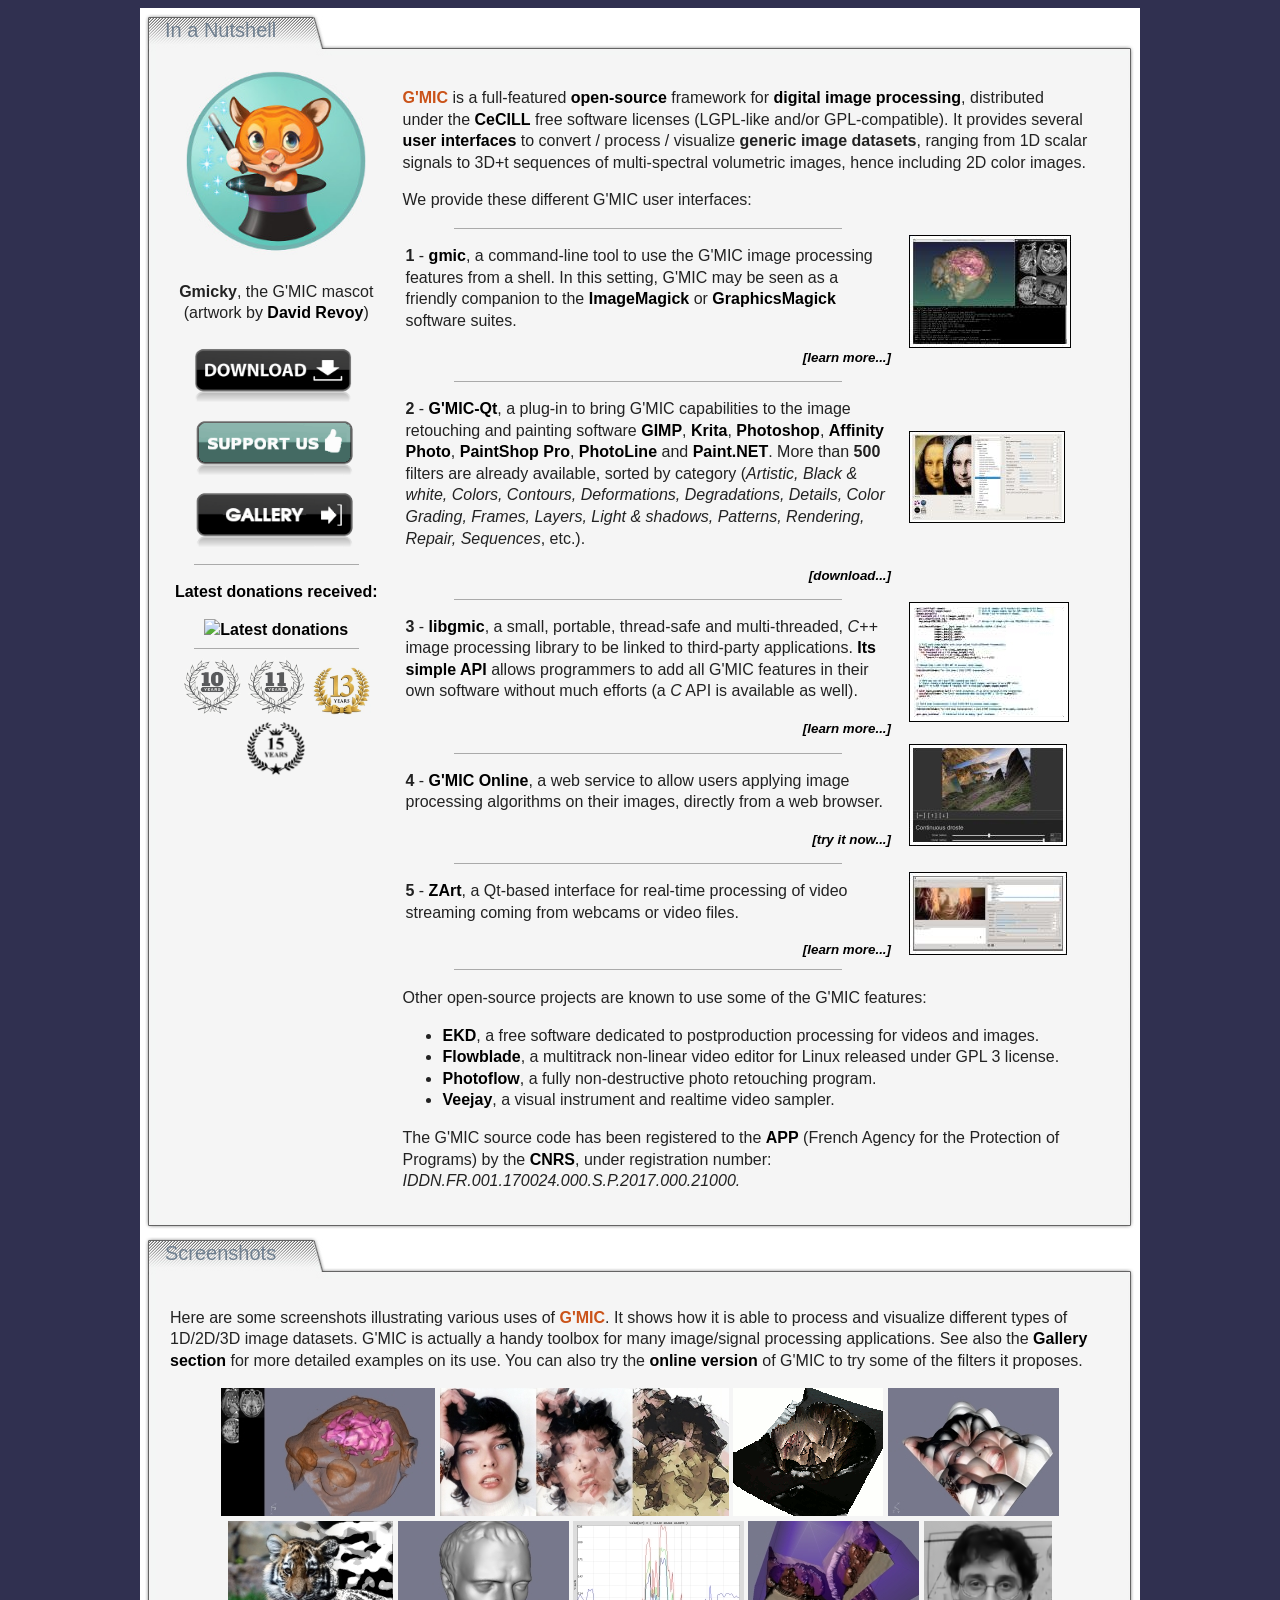
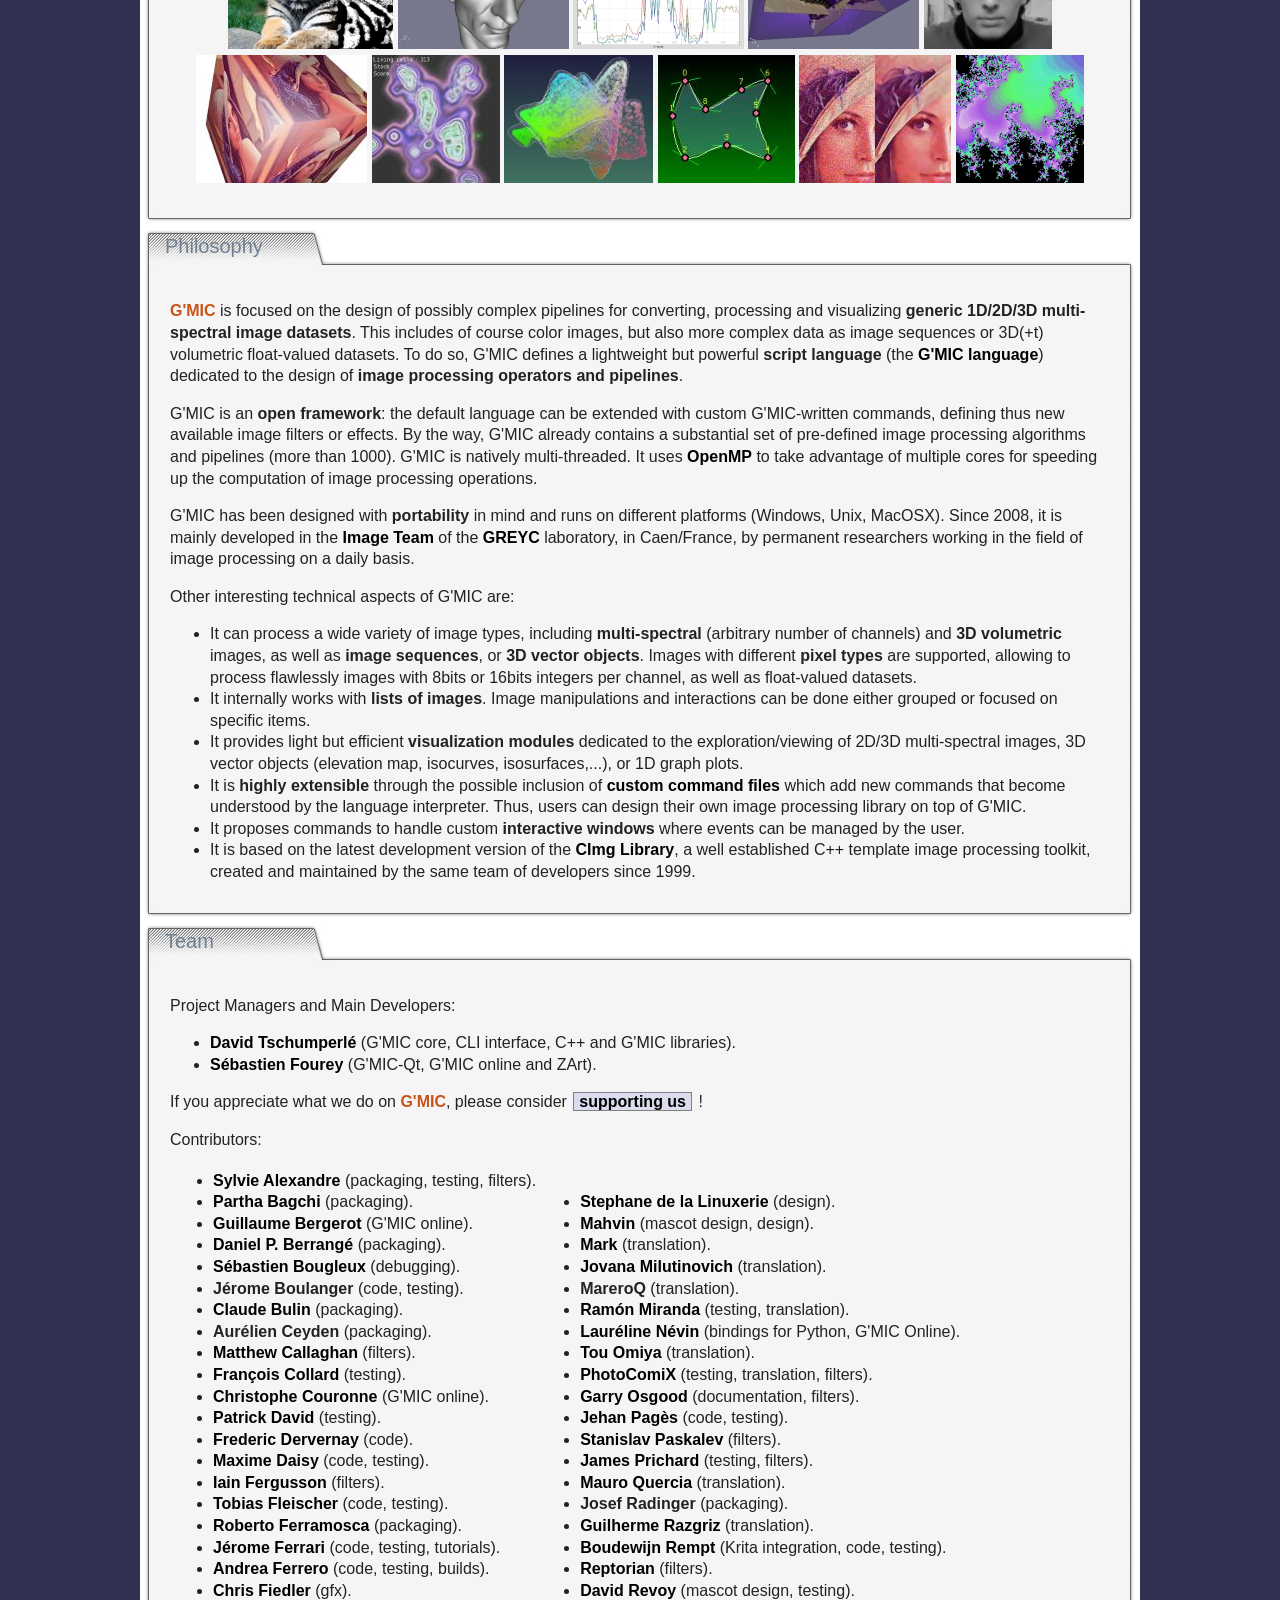
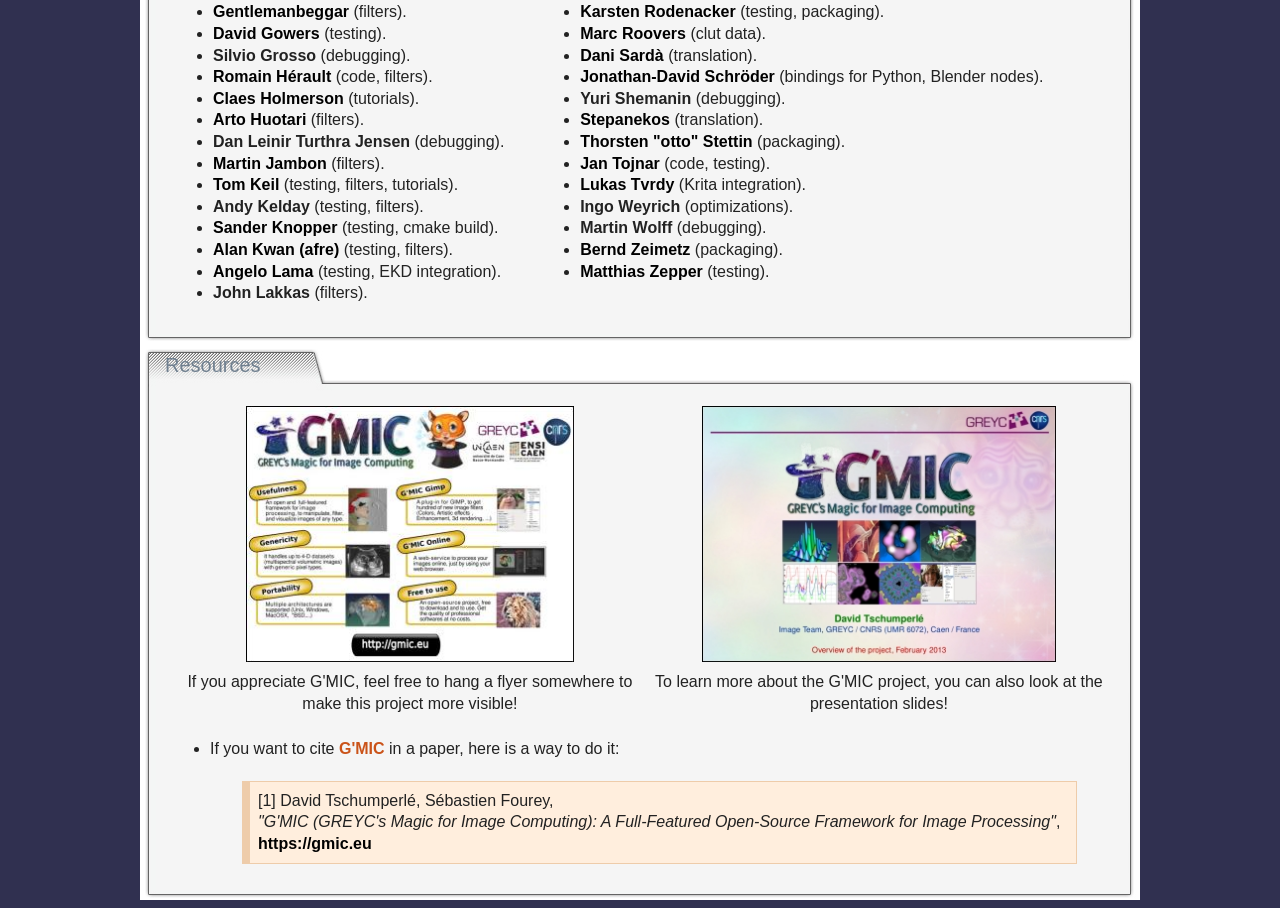
==== gmicqt/gmic/html/index.html @ 0c23ef6b "no minus in subdir name" ====
<!DOCTYPE html>
<html lang="en">
  <head>
    <meta charset="utf-8">
    <link rel="stylesheet" href="style.css">
    <link rel="stylesheet" href="highslide/highslide.css"/>
    <title>G'MIC - GREYC's Magic for Image Computing: A Full-Featured Open-Source Framework for Image Processing - Main</title>

    <script src="jquery-3.5.1.min.js"></script>
    <script>var jQuery_3_5_1 = $.noConflict(true);</script>
    <script src="highslide/highslide-full.js"></script>
    <script>
      hs.graphicsDir = 'highslide/graphics/';
      hs.wrapperClassName = 'wide-border';
      hs.showCredits = 'false';
    </script>
  </head>

  <body>
    <!--#include file="header.html" -->

    <!-- ************* -->
    <!-- In a Nutshell -->
    <!-- ************* -->
    <div class="section_title"><p>In a Nutshell</p></div><div class="section_content">
      <table class="table_left"><tr>
          <td style="text-align:center;">
            <div><a href="img/gmicky_deevad600.jpg" class="highslide" onclick="return hs.expand(this)"><img alt="Gmicky" width="180" src="img/gmicky_deevad220.jpg"/></a>
              <div class="highslide-caption">
                <i><b>Gmicky</b>, the G'MIC mascot, artwork by <a href="http://www.davidrevoy.com/">David Revoy</a>.</i>
            </div></div>
            <p class="p_caption"><b>Gmicky</b>, the G'MIC mascot<br/>(artwork by <a href="http://www.davidrevoy.com/">David Revoy</a>)</p>

            <div class="gmic_button_large"><a href="download.html"><img alt="Download" src="img/download_icon.png"/></div></a>
            <div class="gmic_button_large"><a href="https://libreart.info/en/projects/gmic"><img alt="Support Us" src="img/supportus_icon.png"/></a></div>
            <div class="gmic_button_large"><a href="gallery"><img alt="Gallery" src="img/gallery_icon.png"/></a></div>
            <hr class="hr_small"/>
            <a href="https://libreart.info/en/projects/gmic"><p class="p_caption">Latest donations received:</p>
              <img alt="Latest donations" src="img/donations_latest_months.png" width="200"/></a>
            <hr class="hr_small"/>
            <span class="gmic_button_small"><a id="tenyears_id" href="https://pixls.us/blog/2018/08/g-mic-2-3-6/"><img alt="10 Years" src="img/10years.png"/></a></span>
            <span class="gmic_button_small"><a id="elevenyears_id" href="https://pixls.us/blog/2019/09/g-mic-2-7-process-your-images-with-style/"><img alt="11 Years" src="img/11years.png"/></a></span>
            <span class="gmic_button_small"><a id="thirteenyears_id" href="https://gmic.eu/gmic300/"><img alt="13 Years" src="img/13years.png"/></a></span>
            <span class="gmic_button_small"><a id="fifteenyears_id" href="https://gmic.eu/gmic325/"><img alt="15 Years" src="img/15years.png"/></a></span>
          </td>
          <td>
            <p>
              <b><span class="gmd_gmic">G'MIC</span></b> is a full-featured <a target="_blank" href="https://en.wikipedia.org/wiki/Open-source_model">open-source</a>
              framework for <a target="_blank" href="https://en.wikipedia.org/wiki/Digital_image_processing">digital image processing</a>,
              distributed under the
              <a target="_blank" href="http://cecill.info/index.en.html">CeCILL</a> free software licenses (LGPL-like and/or GPL-compatible).
              It provides several <a target="_blank" href="https://en.wikipedia.org/wiki/User_interface">user interfaces</a> to convert / process / visualize
              <b>generic image datasets</b>, ranging from 1D scalar signals to 3D+t sequences of multi-spectral volumetric images, hence including 2D color images.
            </p>
            <p>
              We provide these different G'MIC user interfaces:
            </p>
            <table class="table_content">
              <tr>
                <td>
                  <hr class="hr_small"/>
                  <p>
                    <b>1</b> - <a href="reference">gmic</a>, a command-line tool to use the G'MIC image processing features from a shell.
                    In this setting, G'MIC may be seen as a friendly companion to the <a href="http://www.imagemagick.org">ImageMagick</a>
                    or <a href="http://www.graphicsmagick.org">GraphicsMagick</a> software suites.
                  </p>
                  <p class="p_more"><a href="reference">[learn more...]</a></p>
                </td>
                <td><div><a href="img/ui_cli.jpg" class="highslide" onclick="return hs.expand(this)"><img alt="CLI" src="img/t_ui_cli.jpg"/></a>
                    <div class="highslide-caption"><i><b>gmic</b>, the command-line interface of G'MIC.</i></div></div></td>
              </tr>
              <tr>
                <td>
                  <hr class="hr_small"/>
                  <p>
                    <b>2</b> - <a target="_blank" href="https://github.com/c-koi/gmic-qt">G'MIC-Qt</a>, a plug-in to bring G'MIC capabilities
                    to the image retouching and painting software <a target="_blank" href="http://www.gimp.org">GIMP</a>, <a target="_blank" href="http://www.krita.org">Krita</a>,
                    <a target="_blank" href="https://en.wikipedia.org/wiki/Adobe_Photoshop">Photoshop</a>,
                    <a target="_blank" href="https://en.wikipedia.org/wiki/Affinity_Photo">Affinity Photo</a>,
                    <a target="_blank" href="https://en.wikipedia.org/wiki/PaintShop_Pro">PaintShop Pro</a>,
                    <a target="_blank" href="https://en.wikipedia.org/wiki/PhotoLine">PhotoLine</a>
                    and <a target="_blank" href="https://www.getpaint.net/">Paint.NET</a>.
                    More than <b>500</b> filters are already available, sorted by category (<i>Artistic, Black &amp; white, Colors, Contours, Deformations, Degradations, Details, Color Grading, Frames, Layers,
                      Light &amp; shadows, Patterns, Rendering, Repair, Sequences</i>, etc.).
                  </p>
                  <p class="p_more"><a href="download.html">[download...]</a></p>
                </td>
                <td><div><a href="img/ui_gmicqt.jpg" class="highslide" onclick="return hs.expand(this)"><img alt="G'MIC-Qt" src="img/t_ui_gmicqt.jpg"/></a>
                    <div class="highslide-caption"><i>The G'MIC plug-in in action!</i></div></div></td>
              </tr>
              <tr>
                <td>
                  <hr class="hr_small"/>
                  <p>
                    <b>3</b> - <a href="libgmic.html">libgmic</a>, a small, portable, thread-safe and multi-threaded, <i>C++</i> image processing library to be linked to third-party applications.
                    <a href="libgmic.html">Its simple API</a> allows programmers to add all G'MIC features in their own software without much efforts
                    (a <i>C</i> API is available as well).
                  </p>
                  <p class="p_more"><a href="libgmic.html">[learn more...]</a></p>
                </td>
                <td><div><a href="img/ui_libgmic.jpg" class="highslide" onclick="return hs.expand(this)"><img alt="libgmic" src="img/t_ui_libgmic.jpg"/></a>
                    <div class="highslide-caption"><i><b>libgmic</b>, a small, thread-safe, multi-threaded, C++ image processing library to embed all G'MIC features
                        in third-party applications.</i></div></div></td>
              </tr>
              <tr>
                <td>
                  <hr class="hr_small"/>
                  <p>
                    <b>4</b> - <a href="https://gmicol.greyc.fr">G'MIC Online</a>, a web service to allow users applying image processing algorithms
                    on their images, directly from a web browser.
                  </p>
                  <p class="p_more"><a href="https://gmicol.greyc.fr">[try it now...]</a></p>
                </td>
                <td><div><a href="img/ui_gmicol.jpg" class="highslide" onclick="return hs.expand(this)"><img alt="G'MICOL" src="img/t_ui_gmicol.jpg"/></a>
                    <div class="highslide-caption"><i><b>G'MIC Online</b>, the web service to use G'MIC from a browser.</i></div></div></td>
              </tr>
              <tr>
                <td>
                  <hr class="hr_small"/>
                  <p>
                    <b>5</b> - <a href="img/ui_zart.jpg" class="highslide" onclick="return hs.expand(this)"><b>ZArt</b></a><span class="highslide-caption">Screenshot of <b>ZArt</b> in action.</span>,
                    a Qt-based interface for real-time processing of video streaming coming from webcams or video files.
                  </p>
                  <p class="p_more"><a href="https://www.youtube.com/watch?v=k1l3RdvwHeM">[learn more...]</a></p>
                  <hr class="hr_small"/>
                </td>
                <td><div><a href="img/ui_zart.jpg" class="highslide" onclick="return hs.expand(this)"><img alt="ZArt" src="img/t_ui_zart.jpg"/></a>
                    <div class="highslide-caption"><i><b>ZArt</b>, a real-time video processing software using the G'MIC processing library.</i></div></div></td>
              </tr>
            </table>

            <p>Other open-source projects are known to use some of the G'MIC features:</p>
            <ul>
              <li><b><a href="http://ekd.tuxfamily.org/">EKD</a></b>, a free software dedicated to postproduction processing for videos and images.</li>
              <li><b><a href="https://github.com/jliljebl/flowblade">Flowblade</a></b>, a multitrack non-linear video editor for Linux released under GPL 3 license.</li>
              <li><b><a href="http://aferrero2707.github.io/PhotoFlow/">Photoflow</a></b>, a fully non-destructive photo retouching program.</li>
              <li><b><a href="http://veejayhq.net/">Veejay</a></b>, a visual instrument and realtime video sampler.</li>
            </ul>
            <p>
              The G'MIC source code has been registered to the <a href="http://app.legalis.net/paris/">APP</a>
              (French Agency for the Protection of Programs) by the <a href="http://www.cnrs.fr/index.php">CNRS</a>,
              under registration number:<br/>
              <i>IDDN.FR.001.170024.000.S.P.2017.000.21000.</i>
          </td>
      </tr></table>

    </div><div class="section_end"></div>

    <!-- ************* -->
    <!--  Screenshots  -->
    <!-- ************* -->
    <div class="section_title"><p>Screenshots</p></div><div class="section_content">

    <p>
      Here are some screenshots illustrating various uses of <span class="gmd_gmic">G'MIC</span>.
      It shows how it is able to process and visualize different types of 1D/2D/3D image datasets.
      G'MIC is actually a handy toolbox for many image/signal processing applications.
      See also the <a href="gallery/">Gallery section</a> for more detailed examples on its use.
      You can also try the <a href="https://gmicol.greyc.fr">online version</a> of G'MIC
      to try some of the filters it proposes.
    </p>
    <p class="center">
      <img src="img/ss_brain3d.jpg" alt="G'MIC screenshot 1"/>
      <img src="img/ss_cubism.jpg" alt="G'MIC screenshot 2"/>
      <img src="img/ss_anim3d.gif" alt="G'MIC screenshot 3"/>
      <img src="img/ss_surface.jpg" alt="G'MIC screenshot 4"/>
      <img src="img/ss_tiger.jpg" alt="G'MIC screenshot 5"/>
      <img src="img/ss_caesar.jpg" alt="G'MIC screenshot 6"/>
      <img src="img/ss_plot.jpg" alt="G'MIC screenshot 7"/>
      <img src="img/ss_object3d.jpg" alt="G'MIC screenshot 8"/>
      <img src="img/ss_morph.gif" alt="G'MIC screenshot 9"/>
      <img src="img/ss_lenacube3d.jpg" alt="G'MIC screenshot 10"/>
      <img src="img/ss_xlife.jpg" alt="G'MIC screenshot 11"/>
      <img src="img/ss_colors3d.jpg" alt="G'MIC screenshot 12"/>
      <img src="img/ss_xspline.jpg" alt="G'MIC screenshot 13"/>
      <img src="img/ss_lena_denoise.jpg" alt="G'MIC screenshot 14"/>
      <img src="img/ss_mandelbrot.png" alt="G'MIC screenshot 15"/>
    </p>

    </div><div class="section_end"></div>

    <!-- ************* -->
    <!--  Philosophy   -->
    <!-- ************* -->
    <div class="section_title"><p>Philosophy</p></div><div class="section_content">

      <p>
        <span class="gmd_gmic">G'MIC</span> is focused on the design of possibly complex pipelines for converting, processing and visualizing
        <b>generic 1D/2D/3D multi-spectral image datasets</b>. This includes of course color images,
        but also more complex data as image sequences or 3D(+t) volumetric float-valued datasets.
        To do so, G'MIC defines a lightweight but powerful <b>script language</b>
        (the <a href="reference/">G'MIC language</a>) dedicated to the design of
        <b>image processing operators and pipelines</b>.
      </p>
      <p>
        G'MIC is an <b>open framework</b>: the default language can be extended with
        custom G'MIC-written commands, defining thus new available image filters or effects. By the way, G'MIC already
        contains a substantial set of pre-defined image processing algorithms and pipelines (more than 1000).
        G'MIC is natively multi-threaded. It uses <a href="http://www.openmp.org/">OpenMP</a> to take advantage of multiple cores
        for speeding up the computation of image processing operations.
      </p>
      <p>
        G'MIC has been designed with <b>portability</b> in mind and runs on different platforms (Windows, Unix, MacOSX).
        Since 2008, it is mainly developed in the
        <a href="https://www.greyc.fr/image">Image Team</a>
        of the
        <a href="http://www.greyc.fr/">GREYC</a> laboratory, in Caen/France,
        by permanent researchers working in the field of image processing on a daily basis.
      </p>
      <p>
        Other interesting technical aspects of G'MIC are:
      </p>
      <ul>
        <li>It can process a wide variety of image types, including <b>multi-spectral</b>
          (arbitrary number of channels) and <b>3D volumetric</b> images, as well as <b>image sequences</b>, or <b>3D vector objects</b>.
          Images with different <b>pixel types</b> are supported, allowing to process flawlessly images with 8bits
          or 16bits integers per channel, as well as float-valued datasets.</li>
        <li>It internally works with <b>lists of images</b>. Image manipulations and interactions can be done either grouped or
          focused on specific items.</li>
        <li>It provides light but efficient <b>visualization modules</b> dedicated to the exploration/viewing of
          2D/3D multi-spectral images, 3D vector objects (elevation map, isocurves, isosurfaces,...), or 1D graph plots.</li>
        <li>It is <b>highly extensible</b> through the possible inclusion of
          <b><a href="gmic_stdlib.gmic">custom command files</a></b>
          which add new commands that become understood by the language interpreter. Thus, users can design their own
          image processing library on top of G'MIC.</li>
        <li>It proposes commands to handle custom <b>interactive windows</b> where events can be managed  by the user.</li>
        <li>It is based on the latest development version of the <a href="http://cimg.eu"><b>CImg Library</b></a>,
          a well established C++ template image processing toolkit, created and maintained by the same team of developers since 1999.</li>
      </ul>

    </div><div class="section_end"></div>

    <!-- ************* -->
    <!--      Team     -->
    <!-- ************* -->
    <a id="team"></a>
    <div class="section_title"><p>Team</p></div><div class="section_content">

      <p>
        Project Managers and Main Developers:
      </p>
      <ul>
        <li><a href="http://tschumperle.users.greyc.fr/"><b>David Tschumperlé</b></a> (G'MIC core, CLI interface, C++ and G'MIC libraries).</li>
        <li><a href="https://foureys.users.greyc.fr/"><b>Sébastien Fourey</b></a> (G'MIC-Qt, G'MIC online and ZArt).</li>
      </ul>
      <p>
        If you appreciate what we do on <span class="gmd_gmic">G'MIC</span>,
        please consider <a class="donation_link" href="https://libreart.info/en/projects/gmic">supporting us</a> !
      </p>
      Contributors:<br/>
      <table><tr>
          <td><ul>
              <li><a target="_blank" href="http://www.aljacom.com/~gimp/"><b>Sylvie Alexandre</b></a> (packaging, testing, filters).</li>
              <li><a target="_blank" href="http://www.partha.com"><b>Partha Bagchi</b></a> (packaging).</li>
              <li><a target="_blank" href="https://fr.linkedin.com/in/guillaume-bergerot"><b>Guillaume Bergerot</b></a> (G'MIC online).</li>
              <li><a target="_blank" href="http://www.berrange.com"><b>Daniel P. Berrangé</b></a> (packaging).</li>
              <li><a target="_blank" href="http://greyc.stlo.unicaen.fr/bougleux/"><b>Sébastien Bougleux</b></a> (debugging).</li>
              <li><b>Jérome Boulanger</b> (code, testing).</li>
              <li><a target="_blank" href="http://www.xcfa.tuxfamily.org/"><b>Claude Bulin</b></a> (packaging).</li>
              <li><b>Aurélien Ceyden</b> (packaging).</li>
              <li><a target="_blank" href="https://pureservices.com.au/author/mathew-callaghan/"><b>Matthew Callaghan</b></a> (filters).</li>
              <li><a target="_blank" href="http://www.flickr.com/photos/fcollard/"><b>Fran&ccedil;ois Collard</b></a> (testing).</li>
              <li><a target="_blank" href="https://www.greyc.fr/users/couronne"><b>Christophe Couronne</b></a> (G'MIC online).</li>
              <li><a target="_blank" href="http://blog.patdavid.net/"><b>Patrick David</b></a> (testing).</li>
              <li><a target="_blank" href="http://devernay.free.fr/"><b>Frederic Dervernay</b></a> (code).</li>
              <li><a target="_blank" href="https://www.greyc.fr/user/336"><b>Maxime Daisy</b></a> (code, testing).</li>
              <li><a target="_blank" href="http://iainfergusson.co.nz/"><b>Iain Fergusson</b></a> (filters).</li>
              <li><a target="_blank" href="https://plus.google.com/u/0/b/117441237982283011318/+TobiasFleischer/posts"><b>Tobias Fleischer</b></a> (code, testing).</li>
              <li><a target="_blank" href="http://www.lffl.org/"><b>Roberto Ferramosca</b></a> (packaging).</li>
              <li><a target="_blank" href="http://zonderr.wordpress.com/"><b>Jérome Ferrari</b></a> (code, testing, tutorials).</li>
              <li><a target="_blank" href="http://photoflowblog.blogspot.fr"><b>Andrea Ferrero</b></a> (code, testing, builds).</li>
              <li><a target="_blank" href="https://plus.google.com/u/0/117150607704159021783/posts"><b>Chris Fiedler</b></a> (gfx).</li>
              <li><a target="_blank" href="http://www.flickr.com/photos/53229621@N02/"><b>Gentlemanbeggar</b></a> (filters).</li>
              <li><a target="_blank" href="https://github.com/0ion9"><b>David Gowers</b></a> (testing).</li>
              <li><b>Silvio Grosso</b> (debugging).</li>
              <li><a target="_blank" href="https://scholar.google.fr/citations?user=Py4BmZsAAAAJ"><b>Romain Hérault</b></a> (code, filters).</li>
              <li><a target="_blank" href="http://claes-particle.blogspot.com/"><b>Claes Holmerson</b></a> (tutorials).</li>
              <li><a target="_blank" href="http://www.flickr.com/photos/naggobot/"><b>Arto Huotari</b></a> (filters).</li>
              <li><b>Dan Leinir Turthra Jensen</b> (debugging).</li>
              <li><a target="_blank" href="http://mjambon.com"><b>Martin Jambon</b></a> (filters).</li>
              <li><a target="_blank" href="http://www.flickr.com/photos/tomkeil/"><b>Tom Keil</b></a> (testing, filters, tutorials).</li>
              <li><b>Andy Kelday</b> (testing, filters).</li>
              <li><a target="_blank" href="http://sanderknopper.nl"><b>Sander Knopper</b></a> (testing, cmake build).</li>
              <li><a target="_blank" href="https://discuss.pixls.us/u/afre"><b>Alan Kwan (afre)</b></a> (testing, filters).</li>
              <li><a target="_blank" href="http://ekd.tuxfamily.org/"><b>Angelo Lama</b></a> (testing, EKD integration).</li>
              <li><b>John Lakkas</b> (filters).</li>
          </ul></td>
          <td><ul>
              <li><a target="_blank" href="http://polariscorp.free.fr"><b>Stephane de la Linuxerie</b></a> (design).</li>
              <li><a target="_blank" href="http://www.mahvin.com/"><b>Mahvin</b></a> (mascot design, design).</li>
              <li><a target="_blank" href="http://www.omtefotograferen.nl/"><b>Mark</b></a> (translation).</li>
              <li><a target="_blank" href="https://plus.google.com/115686188945991205104/about"><b>Jovana Milutinovich</b></a> (translation).</li>
              <li><b>MareroQ</b> (translation).</li>
              <li><a target="_blank" href="http://www.ramonmiranda.com/"><b>Ramón Miranda</b></a> (testing, translation).</li>
              <li><a target="_blank" href="https://fr.linkedin.com/in/laur%C3%A9line-nevin-60a90b266"><b>Lauréline Névin</b></a> (bindings for Python, G'MIC Online).</li>
              <li><a target="_blank" href="http://yukue.tumblr.com/"><b>Tou Omiya</b></a> (translation).</li>
              <li><a target="_blank" href="http://photocomix-resources.deviantart.com/"><b>PhotoComiX</b></a> (testing, translation, filters).</li>
              <li><a target="_blank" href="http://particularart.com/about/"><b>Garry Osgood</b></a> (documentation, filters).</li>
              <li><a target="_blank" href="https://girinstud.io/en/"><b>Jehan Pagès</b></a> (code, testing).</li>
              <li><a target="_blank" href="https://github.com/solarsea"><b>Stanislav Paskalev</b></a> (filters).</li>
              <li><a target="_blank" href="http://www.h-ps.demon.co.uk/"><b>James Prichard</b></a> (testing, filters).</li>
              <li><a target="_blank" href="http://gilmoth.blogspot.com/"><b>Mauro Quercia</b></a> (translation).</li>
              <li><b>Josef Radinger</b> (packaging).</li>
              <li><a target="_blank" href="http://razgrizbox.wordpress.com"><b>Guilherme Razgriz</b></a> (translation).</li>
              <li><a target="_blank" href="http://www.valdyas.org/fading"><b>Boudewijn Rempt</b></a> (Krita integration, code, testing).</li>
              <li><a target="_blank" href="https://discuss.pixls.us/u/reptorian/summary"><b>Reptorian</b></a> (filters).</li>
              <li><a target="_blank" href="http://www.davidrevoy.com/"><b>David Revoy</b></a> (mascot design, testing).</li>
              <li><a target="_blank" href="http://karo03.bplaced.net/"><b>Karsten Rodenacker</b></a> (testing, packaging).</li>
              <li><a target="_blank" href="http://www.digicrea.be/haldclut-set-style-a-la-nik-software/"><b>Marc Roovers</b></a> (clut data).</li>
              <li><a target="_blank" href="http://www.flickr.com/photos/danisarda/"><b>Dani Sardà</b></a> (translation).</li>
              <li><a target="_blank" href="https://fr.linkedin.com/in/jdschroder"><b>Jonathan-David Schröder</b></a> (bindings for Python, Blender nodes).</li>
              <li><b>Yuri Shemanin</b> (debugging).</li>
              <li><a target="_blank" href="http://www.flickr.com/photos/44231967@N00/"><b>Stepanekos</b></a> (translation).</li>
              <li><a target="_blank" href="https://plus.google.com/u/0/117581776478455814502/posts"><b>Thorsten "otto" Stettin</b></a> (packaging).</li>
              <li><a target="_blank" href="https://github.com/jtojnar"><b>Jan Tojnar</b></a> (code, testing).</li>
              <li><a target="_blank" href="https://plus.google.com/u/0/b/117441237982283011318/+LukasTvrdy/posts"><b>Lukas Tvrdy</b></a> (Krita integration).</li>
              <li><b>Ingo Weyrich</b> (optimizations).</li>
              <li><b>Martin Wolff</b> (debugging).</li>
              <li><a target="_blank" href="http://bzed.de/"><b>Bernd Zeimetz</b></a> (packaging).</li>
              <li><a target="_blank" href="http://www.matthias-zepper.de/"><b>Matthias Zepper</b></a> (testing).</li>
          </ul></td>
      </tr></table>

    </div><div class="section_end"></div>

    <!-- ************* -->
    <!--  Ressources   -->
    <!-- ************* -->
    <div class="section_title"><p>Resources</p></div><div class="section_content">

      <table class="gallery_table">
        <tr>
          <td><a href="img/gmic_flyer.pdf"><img alt="G'MIC Flyer" height="256" src="img/gmic_flyer_s.jpg"/></a></td>
          <td><a href="img/gmic_slides.pdf"><img alt="G'MIC Slides" height="256" src="img/gmic_slides.jpg"/></a></td>
        </tr>
        <tr>
          <td>If you appreciate G'MIC, feel free to hang a flyer somewhere to make this project more visible!</td>
          <td>To learn more about the G'MIC project, you can also look at the presentation slides!</td>
        </tr>
        <tr>
          <td><script src="http://www.openhub.net/p/17120/widgets/project_basic_stats.js"></script></td>
          <td><script src="http://www.openhub.net/p/17120/widgets/project_cocomo.js"></script></td>
        </tr>
      </table>
      <ul>
        <li>If you want to cite <span class="gmd_gmic">G'MIC</span> in a paper, here is a way to do it:<br/><br/>
          <div class="gmd_blockquote">
[1] David Tschumperlé, Sébastien Fourey,
<br/><i>"G'MIC (GREYC's Magic for Image Computing): A Full-Featured Open-Source Framework for Image Processing"</i>, <br/>
<a href="https://gmic.eu">https://gmic.eu</a>
        </div></li>
      </ul>

    </div><div class="section_end"></div>

    <!--#include file="footer.html" -->
  </body>
---- gmicqt/gmic/html/style.css ----
/*--------------------------------------*/
/* Define style for the G'MIC website   */
/*--------------------------------------*/

/* Global look. */

body {
    width: 1024px;
    color: #222222;
    /* background-color: #707090; */
    background-color: #303050;

    font-family: 'Open Sans', sans-serif;
    font-size: 16px;
    margin-left: auto;
    margin-right: auto;
    line-height: 1.35em;
}

a {
    text-decoration: none;
    font-weight: bold;
    color: black;
}

code, pre {
    background-color: #dddddd;
    padding: 5px;
}

a:hover {
  color: #707090;
}

hr {
    height: 1px;
    border: 0;
    color: black;
    background-color: black;
}

/* G'MIC markdown. */

.gmd_section {
    color: #607090;
    font-size: 2em;
    font-weight: bold;
    font-family: Comfortaa, Verdana, Geneva, sans-serif;
    margin-top: 1em;
    margin-bottom: 1em;
    line-height: 110%;
}

.gmd_subsection {
    font-size: 1.75em;
    font-weight: bold;
    font-family: Comfortaa, Verdana, Geneva, sans-serif;
    margin-top: 0.75em;
    margin-bottom: 0.75em;
    line-height: 100%;
}

.gmd_subsubsection {
    font-size: 1.5em;
    font-weight: bold;
    font-family: Comfortaa, Verdana, Geneva, sans-serif;
    margin-top: 0.5em;
    margin-bottom: 0.5em;
    line-height: 100%;
}

.gmd_subsubsubsection {
    font-size: 1.25em;
    font-weight: bold;
    font-family: Comfortaa, Verdana, Geneva, sans-serif;
    margin-top: 0.25em;
    margin-bottom: 0.25em;
    line-height: 100%;
}

.gmd_bullet {
    display: list-item;
    list-style-position: outside;
    list-style-type: disc;
    margin-left: 1em;
    margin-bottom: 0.75em;
}

.gmd_subbullet {
    display: list-item;
    list-style-position: outside;
    list-style-type: circle;
    margin-left: 3em;
    margin-bottom: 0.5em;
}

.gmd_subsubbullet {
    display: list-item;
    list-style-position: outside;
    list-style-type: square;
    margin-left: 5em;
    margin-bottom: 0.25em;
}

.gmd_center {
    margin-left: auto;
    margin-right: auto;
    text-align: center;
}

.gmd_right {
    margin-left: auto;
    margin-right: 0px;
    text-align: right;
}

.gmd_table {
    border: 1px solid #e5e5e5;
    border-collapse: collapse;
}
.gmd_htable, .gmd_vtable {
    border: 1px solid #e5e5e5;
    border-collapse: collapse;
}
.gmd_hvtable {
    border: 1px solid black;
    border-collapse: collapse;
}
.gmd_table tr td {
    padding: 8px;
    vertical-align: top;
}
.gmd_htable tr td {
    border-left : 1px solid black;
    border-right : 1px solid black;
    padding: 8px;
    vertical-align: top;
}
.gmd_vtable tr td {
    border-top : 1px solid black;
    border-bottom : 1px solid black;
    padding: 8px;
    vertical-align: top;
}
.gmd_hvtable tr td {
    border: 1px solid black;
    padding: 8px;
    vertical-align: top;
}
.gmd_table .gmd_image, .gmd_htable .gmd_image, .gmd_vtable .gmd_image, .gmd_hvtable .gmd_image {
    display: block;
    margin: auto;
}

.gmd_center .gmd_table, .gmd_center .gmd_htable, .gmd_center .gmd_vtable, .gmd_center .gmd_hvtable {
    margin-left: auto;
    margin-right: auto;
}

.gmd_table tr td, .gmd_htable tr td, gmd_vtable tr td, gmd_hvtable tr td {
    vertical-align: top;
 }

.gmd_bold_italic_a {
    font-weight: bold;
    font-style: italic;
    color: #ca5319;
}

.gmd_bold_italic_u {
    font-weight: bold;
    font-style: italic;
}

.gmd_bold_a {
    font-weight: bold;
    color: #ca5319;
}

.gmd_bold_u {
    font-weight: bold;
}

.gmd_italic_a {
    font-style: italic;
    color: #ca5319;
}

.gmd_italic_u {
    font-style: italic;
}

.gmd_strikethrough {
    text-decoration: line-through;
}

.gmd_underline {
    text-decoration: underline;
}

.gmd_monospace {
    background-color: #eaeaf0;
    color: #244a63;
    border: 1px solid #c0c0c0;
    font-family: monospace;
    padding-top: 1px;
    padding-bottom: 1px;
    padding-left: 2px;
    padding-right: 2px;
}

.gmd_value_set {
    color: #448a93;
    font-family: monospace;
    font-weight: bold;
    font-style: italic;
}

.gmd_word_highlight {
    background-color: #f7f7f9;
    color: #aa3300;
    border: 1px solid #e1e1e8;
    font-family: monospace;
    padding-left: 0.25em;
    padding-right: 0.25em;
}

.gmd_blockquote {
    background-color: #ffeedd;
    margin-left: 32px;
    border: 1px solid #eeccaa;
    border-left: 8px solid #eeccaa;
    padding: 8px;
    width: 90%;
}

.gmd_details {
    background-color: #bbddff;
    margin-left: 32px;
    border: 1px solid #aaccee;
    border-left: 8px solid #aaccee;
    padding: 8px;
    width: 90%;
}

.gmd_details summary {
    text-align: left;
    margin-bottom: 0.25em;
    outline: none;
}

.gmd_code_block {
    text-align: left;
    background-color: #f0f0f0;
    color: #244a63;
    font-family: monospace;
    padding: 0.5em;
    margin-left: 32px;
    margin-top: 0.5em;
    margin-bottom: 0.5em;
    border: 1px solid #e0e0e0;
    border-left: 8px solid #d0d0d0;
    width: 90%;
}

.gmd_page_link {
    background-color: #eaeaf0;
    color: #244a63;
    border: 1px solid #c0c0c0;
    padding-left: 0.25em;
    padding-right: 0.25em;
}

.gmd_page_link:hover {
    color: black;
    background-color: #cde5dd;
    border: 1px solid black;
}

.gmd_image {
    max-width: 900px;
    margin-right: 0.25em;
}

.gmd_formula {
    max-width: 100%;
    margin: 2px;
    vertical-align: -11%;
}

.gmd_gmic {
    color: #ca5319;
    font-weight: bold;
}

/* Classes used by the 'Reference Documentation' pages */

.ref_h1 {
    color: #607090;
    font-family: Comfortaa, Verdana, Geneva, sans-serif;
    padding-bottom: 0.5em;
}

.ref_h1_builtin {
    width: 100%;
}

.ref_h1_builtin tr td:nth-child(1) {
    text-align: left;
    padding: 0;
}

.ref_h1_builtin tr td:nth-child(2) {
    text-align: right;
    padding: 0;
}

.ref_navigation_top {
    font-size: smaller;
    width: 100%;
    padding-bottom: 0.5em;
    border-bottom: 1px solid black;
}

.ref_navigation_top tr td:nth-child(1) {
    text-align: left;
    padding: 0;
}

.ref_navigation_top tr td:nth-child(2) {
    text-align: right;
    padding: 0;
}

.ref_navigation_bottom {
    text-align: center;
    display: block;
    font-size: smaller;
    margin-left: auto;
    margin-right: auto;
    margin-top: 1em;
    padding-top: 0.5em;
    border-top: 1px solid black;
}

.ref_header {
    margin-left: 2em;
}

.ref_table_category, .ref_table_shortcuts {
    border-collapse: collapse;
    margin-left: auto;
    margin-right: auto;
}

.ref_table_category tr td {
    text-align: center;
    border: 1px solid black;
    padding: 3px;
    word-wrap: break-word;
    max-width: 150px;
    min-width: 150px;
}

.ref_table_category a:hover {
    font-weight: bold;
}

.ref_table_shortcuts a:hover {
    font-weight: bold;
}

.ref_table_category tr:nth-child(even) {
    background: #dddddd;
}

.ref_table_shortcuts tr:nth-child(odd) {
    background: #dddddd;
}

.ref_table_shortcuts tr td {
    text-align: center;
    border: 1px solid black;
    padding: 3px;
    word-wrap: break-word;
    max-width: 250px;
    min-width: 250px;
}

.ref_table_category a, .ref_table_shortcuts a {
    font-weight: normal;
}

.ref_loc {
    color: #ca5319;
    font-weight: bold;
}

.ref_table_shortcuts .gmd_monobold:hover, .ref_table_category .gmd_monobold:hover {
    background-color: papayawhip;
    border: 1px solid black;
    padding: 0.25em;
}

.ref_builtin_command {
    color: #607090;
    font-weight: bold;
    padding-left: 0.5em;
    padding-right: 0.5em;
    border: 1px solid;
}

.ref_tutorial_button {
    text-align: left;
    padding-top: 15px;
    padding-bottom: 5px;
}

.ref_tutorial_button a {
    background-color: #ca5319;
    color: white;
    border: 1px solid black;
    padding: 3px;
}

.ref_tutorial_button a:hover {
    background-color: #ea7339;
}

/* Classes used by the 'Color Presets' pages */

.colorpresets_disclaimer {
    font-style: italic;
    font-size: smaller;
}

.colorpresets_table {
    margin-left: auto;
    margin-right: auto;
}

.colorpresets_table tr td {
    text-align: center;
}

/* Classes used by the 'Image Gallery' pages */

.gallery_navigation {
    text-align: center;
    margin-left: auto;
    margin-right: auto;
    border-spacing : 0;
    border-collapse : collapse;
    font-size: smaller;
}

.gallery_navigation tr td {
    border: 1px solid black;
    padding: 5px;
}

.gallery_navigation tr td:hover {
    background-color: #aaaacc;
}

.gallery_navigation tr td a:hover {
    color: white;
}

.gallery_table {
    margin-left: auto;
    margin-right: auto;
}

.gallery_table tr td {
    text-align: center;
}

.gallery_caption {
    text-align: center;
    font-style: italic;
    font-size: smaller;
    margin: 0;
}

/* Other convenient classes */
.smaller {
    font-size: smaller;
}

.hr_small {
    width: 80%;
    height: 1px;
    border: 0;
    color: #aaaaaa;
    background-color: #aaaaaa;
}

.p_more {
    text-align: right;
    font-style: italic;
    font-size: smaller;
    margin: 0;
}

.p_donate {
    font-size: smaller;
    margin-left: 30px;
}

.center {
    margin-left: auto;
    margin-right: auto;
    text-align: center;
}

.center_image {
    display: block;
    margin-left: auto;
    margin-right: auto;
}

.header {
    width: 1000px;
    background-color: white;
    margin-left: auto;
    margin-right: auto;
    position: relative;
    padding-top: 15px;
}

.header h1 {
    color: #aaaaaa;
    text-align: center;
    font-weight: normal;
    font-size: 115%;
    margin-top: 0;
}

.header h2 {
    font-size: smaller;
    color:#888888;
    text-align: center;
    font-weight: normal;
    margin-top: 5px;
    margin-bottom: 0;
}

.header hr {
    color:#888888;
    background-color: #888888;
    margin-top: 0px;
    margin-bottom: 0px;
}

.header_instit {
    position: absolute;
    top: 110px;
    right: 32px;
}

.section_title {
    width: 1000px;
    min-height: 50px;
    margin-left: auto;
    margin-right: auto;
    background-image: url("img/section_top.png");
}

.section_title p {
    position: relative;
    left: 25px;
    top: 12px;
    color: #708090;
    margin: 0;
    font-weight: normal;
    font-size: 20px;
}

.section_content {
    width: 1000px;
    margin-left: auto;
    margin-right: auto;
    padding-left: 30px;
    padding-right: 30px;
    padding-top: 10px;
    padding-bottom: 10px;
    box-sizing: border-box;
    background-image: url("img/section_middle.png");
    word-wrap: break-word;
}

.section_end {
    width: 1000px;
    height: 10px;
    margin-left: auto;
    margin-right: auto;
    background-image: url("img/section_bottom.png");
}

.bloc_start {
    width: 1000px;
    min-height: 7px;
    margin-left: auto;
    margin-right: auto;
    background-image: url("img/section_bottom_mirrored.png");
}

.bloc_content {
    width: 1000px;
    margin-left: auto;
    margin-right: auto;
    padding-left: 30px;
    padding-right: 30px;
    padding-top: 10px;
    padding-bottom: 10px;
    box-sizing: border-box;
    background-image: url("img/section_middle.png");
}

.bloc_end {
    width: 1000px;
    height: 10px;
    margin-left: auto;
    margin-right: auto;
    background-image: url("img/section_bottom.png");
}

.table_left tr td {
    vertical-align: top;
    padding-right: 20px;
}

.table_content {
    margin-top: -10px;
    margin-bottom: -10px;
    margin-left: auto;
    margin-right: auto;
}

.table_content tr td {
    padding-right: 15px;
    vertical-align: middle;
}

.table_content tr td form:hover {
    background-color: #abd5cd;
}

.table_download {
    width: 100%;
    margin-left: auto;
    margin-right: auto;
    padding-top: 1em;
    padding-bottom: 1em;
    border-collapse: collapse;
}

.table_download tr:first-child {
    background-color: #abd5cd;
    border-top: 1px solid darkgrey;
    border-bottom: 1px solid darkgrey;
}

.table_download tr:first-child td:first-child {
    width: 64px;
}

.table_download tr td {
    vertical-align: middle;
    padding: 0.5em;
}

.table_download h1 {
    font-size: 115%;
    margin-top: 0;
}

.table_download li {
    padding: 0.2em;
    line-height: 1.5em;
}

.table_download tr td pre a {
    background-color: unset;
    color: unset;
    border: unset;
}

.latestdev {
    opacity: 0.5;
    font-size: x-small;
}

.arch {
    font-weight: bold;
    color: #446aa3;
}

.donation_link, .table_download li a {
    background-color: #dcdcef;
    border: 1px solid grey;
    padding-left: 5px;
    padding-right: 5px;
    padding-top: 0px;
    padding-bottom: 0px;
    margin: 2px;
}

.donation_link:hover, .table_download li a:hover {
  background-color: #efefff;
}

.warning {
    color: indianred;

}

.gmic_button_large {
    width: 200px;
}

.gmic_button_large a img {
    width: 198px;
}

.gmic_button_large a img:hover {
    width: 205px;
}

.gmic_button_large a img:active {
    width: 190px;
}

.gmic_button_small {
    width: 200px;
}

.gmic_button_small a img {
    width: 60px;
}

.gmic_button_small a img:hover {
    width: 64px;
}

.gmic_button_small a img:active {
    width: 55px;
}

/* Main navigation bar */

#cssmenu {
    text-align: center;
    background-color: #dddddd;
}

#cssmenu > ul,
#cssmenu > ul li,
#cssmenu > ul ul {
    list-style: none;
    margin: 0;
    padding: 0;
}
#cssmenu > ul {
    position: relative;
    z-index: 597;
}
#cssmenu > ul li {
    float: left;
    min-height: 1px;
    vertical-align: middle;
}
#cssmenu > ul li.hover,
#cssmenu > ul li:hover {
    position: relative;
    z-index: 599;
    cursor: default;
}
#cssmenu > ul ul {
    visibility: hidden;
    position: absolute;
    top: 100%;
    left: 0;
    z-index: 598;
    width: 100%;
}
#cssmenu > ul ul li {
    float: none;
}
#cssmenu > ul ul ul {
    top: 1px;
    left: 99%;
}
#cssmenu > ul li:hover > ul {
    visibility: visible;
}
/* Align last drop down RTL */
#cssmenu > ul > li.last ul ul {
    left: auto !important;
    right: 99%;
}
#cssmenu > ul > li.last ul {
    left: auto;
    right: 0;
}
#cssmenu > ul > li.last {
    text-align: right;
}
/* Theme Styles */
#cssmenu > ul {
    font-family: Calibri, Tahoma, Arial, sans-serif;
    font-size: 14px;
    background: #dddddd;
    width: auto;
    zoom: 1;
    display: inline-block;
}
#cssmenu > ul:before {
    content: '';
    display: block;
}
#cssmenu > ul:after {
    content: '';
    display: table;
    clear: both;
}
#cssmenu > ul li a {
    display: inline-block;
    padding: 4px 12px;
}

#cssmenu ul li a img {
    vertical-align: -20%;
}

#cssmenu > ul > li.active,
#cssmenu > ul > li.active:hover {
    background-color: #a0a0c0;
}
#cssmenu > ul > li > a:link,
#cssmenu > ul > li > a:active,
#cssmenu > ul > li > a:visited {
    color: black;
}
#cssmenu > ul > li > a:hover {
    color: black;
}
#cssmenu > ul ul ul {
    top: 0;
}
#cssmenu > ul li li {
    background-color: #ffffff;
    border-bottom: 1px solid #ebebeb;
    font-size: 12px;
    text-align: left;
}
#cssmenu > ul li.hover,
#cssmenu > ul li:hover {
    background-color: #f5f5f5;
}
#cssmenu > ul > li.hover,
#cssmenu > ul > li:hover {
    background-color: #a0a0c0;
}
#cssmenu > ul a:link,
#cssmenu > ul a:visited {
    color: #9a9a9a;
    text-decoration: none;
}
#cssmenu > ul a:hover {
    color: #9a9a9a;
}
#cssmenu > ul a:active {
    color: #9a9a9a;
}
#cssmenu > ul ul {
    border: 1px solid #CCC \9;
    width: 250px;
}
---- gmicqt/gmic/html/highslide/highslide.css ----
/**
* @file: highslide.css
* @version: 4.1.13
*/
.highslide-container div {
	font-family: Verdana, Helvetica;
	font-size: 10pt;
}
.highslide-container table {
	background: none;
}
.highslide {
	outline: none;
	text-decoration: none;
}
.highslide img {
/*	border: 2px solid silver;*/
}
.highslide:hover img {
	border-color: gray;
}
.highslide-active-anchor img {
	visibility: hidden;
}
.highslide-gallery .highslide-active-anchor img {
	border-color: black;
	visibility: visible;
	cursor: default;
}
.highslide-image {
	border-width: 2px;
	border-style: solid;
	border-color: white;
}
.highslide-wrapper, .highslide-outline {
	background: white;
}
.glossy-dark {
	background: #111;
}

.highslide-image-blur {
}
.highslide-number {
	font-weight: bold;
	color: gray;
	font-size: .9em;
}
.highslide-caption {
	display: none;
	font-size: 1em;
	padding: 5px;
	/*background: white;*/
}
.highslide-heading {
	display: none;
	font-weight: bold;
	margin: 0.4em;
}
.highslide-dimming {
	/*position: absolute;*/
	background: black;
}
a.highslide-full-expand {
   background: url(graphics/fullexpand.gif) no-repeat;
   display: block;
   margin: 0 10px 10px 0;
   width: 34px;
   height: 34px;
}
.highslide-loading {
	display: block;
	color: black;
	font-size: 9px;
	font-weight: bold;
	text-transform: uppercase;
	text-decoration: none;
	padding: 3px;
	border: 1px solid white;
	background-color: white;
	padding-left: 22px;
	background-image: url(graphics/loader.white.gif);
	background-repeat: no-repeat;
	background-position: 3px 1px;
}
a.highslide-credits,
a.highslide-credits i {
	padding: 2px;
	color: silver;
	text-decoration: none;
	font-size: 10px;
}
a.highslide-credits:hover,
a.highslide-credits:hover i {
	color: white;
	background-color: gray;
}
.highslide-move, .highslide-move * {
	cursor: move;
}

.highslide-viewport {
	display: none;
	position: fixed;
	width: 100%;
	height: 100%;
	z-index: 1;
	background: none;
	left: 0;
	top: 0;
}
.highslide-overlay {
	display: none;
}
.hidden-container {
	display: none;
}
/* Example of a semitransparent, offset closebutton */
.closebutton {
	position: relative;
	top: -15px;
	left: 15px;
	width: 30px;
	height: 30px;
	cursor: pointer;
	background: url(graphics/close.png);
	/* NOTE! For IE6, you also need to update the highslide-ie6.css file. */
}

/*****************************************************************************/
/* Thumbnail boxes for the galleries.                                        */
/* Remove these if you are not using a gallery.                              */
/*****************************************************************************/
.highslide-gallery ul {
	list-style-type: none;
	margin: 0;
	padding: 0;
}
.highslide-gallery ul li {
	display: block;
	position: relative;
	float: left;
	width: 106px;
	height: 106px;
	border: 1px solid silver;
	background: #ededed;
	margin: 2px;
	padding: 0;
	line-height: 0;
	overflow: hidden;
}
.highslide-gallery ul a {
	position: absolute;
	top: 50%;
	left: 50%;
}
.highslide-gallery ul img {
 	position: relative;
	top: -50%;
	left: -50%;
}
html>/**/body .highslide-gallery ul li {
	display: table;
	text-align: center;
}
html>/**/body .highslide-gallery ul li {
	text-align: center;
}
html>/**/body .highslide-gallery ul a {
	position: static;
	display: table-cell;
	vertical-align: middle;
}
html>/**/body .highslide-gallery ul img {
	position: static;
}

/*****************************************************************************/
/* Controls for the galleries.											     */
/* Remove these if you are not using a gallery							     */
/*****************************************************************************/
.highslide-controls {
	width: 195px;
	height: 40px;
	background: url(graphics/controlbar-white.gif) 0 -90px no-repeat;
	margin: 20px 15px 10px 0;
}
.highslide-controls ul {
	position: relative;
	left: 15px;
	height: 40px;
	list-style: none;
	margin: 0;
	padding: 0;
	background: url(graphics/controlbar-white.gif) right -90px no-repeat;

}
.highslide-controls li {
	float: left;
	padding: 5px 0;
	margin:0;
	list-style: none;
}
.highslide-controls a {
	background-image: url(graphics/controlbar-white.gif);
	display: block;
	float: left;
	height: 30px;
	width: 30px;
	outline: none;
}
.highslide-controls a.disabled {
	cursor: default;
}
.highslide-controls a.disabled span {
	cursor: default;
}
.highslide-controls a span {
	/* hide the text for these graphic buttons */
	display: none;
	cursor: pointer;
}


/* The CSS sprites for the controlbar - see http://www.google.com/search?q=css+sprites */
.highslide-controls .highslide-previous a {
	background-position: 0 0;
}
.highslide-controls .highslide-previous a:hover {
	background-position: 0 -30px;
}
.highslide-controls .highslide-previous a.disabled {
	background-position: 0 -60px !important;
}
.highslide-controls .highslide-play a {
	background-position: -30px 0;
}
.highslide-controls .highslide-play a:hover {
	background-position: -30px -30px;
}
.highslide-controls .highslide-play a.disabled {
	background-position: -30px -60px !important;
}
.highslide-controls .highslide-pause a {
	background-position: -60px 0;
}
.highslide-controls .highslide-pause a:hover {
	background-position: -60px -30px;
}
.highslide-controls .highslide-next a {
	background-position: -90px 0;
}
.highslide-controls .highslide-next a:hover {
	background-position: -90px -30px;
}
.highslide-controls .highslide-next a.disabled {
	background-position: -90px -60px !important;
}
.highslide-controls .highslide-move a {
	background-position: -120px 0;
}
.highslide-controls .highslide-move a:hover {
	background-position: -120px -30px;
}
.highslide-controls .highslide-full-expand a {
	background-position: -150px 0;
}
.highslide-controls .highslide-full-expand a:hover {
	background-position: -150px -30px;
}
.highslide-controls .highslide-full-expand a.disabled {
	background-position: -150px -60px !important;
}
.highslide-controls .highslide-close a {
	background-position: -180px 0;
}
.highslide-controls .highslide-close a:hover {
	background-position: -180px -30px;
}

/*****************************************************************************/
/* Styles for the HTML popups											     */
/* Remove these if you are not using Highslide HTML						     */
/*****************************************************************************/
.highslide-maincontent {
	display: none;
}
.highslide-html {
	background-color: white;
}
.mobile .highslide-html {
	border: 1px solid silver;
}
.highslide-html-content {
	display: none;
	width: 400px;
	padding: 0 5px 5px 5px;
}
.highslide-header {
	padding-bottom: 5px;
}
.highslide-header ul {
	margin: 0;
	padding: 0;
	text-align: right;
}
.highslide-header ul li {
	display: inline;
	padding-left: 1em;
}
.highslide-header ul li.highslide-previous, .highslide-header ul li.highslide-next {
	display: none;
}
.highslide-header a {
	font-weight: bold;
	color: gray;
	text-transform: uppercase;
	text-decoration: none;
}
.highslide-header a:hover {
	color: black;
}
.highslide-header .highslide-move a {
	cursor: move;
}
.highslide-footer {
	height: 16px;
}
.highslide-footer .highslide-resize {
	display: block;
	float: right;
	margin-top: 5px;
	height: 11px;
	width: 11px;
	background: url(graphics/resize.gif) no-repeat;
}
.highslide-footer .highslide-resize span {
	display: none;
}
.highslide-body {
}
.highslide-resize {
	cursor: nw-resize;
}

/*****************************************************************************/
/* Styles for the Individual wrapper class names.							 */
/* See www.highslide.com/ref/hs.wrapperClassName							 */
/* You can safely remove the class name themes you don't use				 */
/*****************************************************************************/

/* hs.wrapperClassName = 'draggable-header' */
.draggable-header .highslide-header {
	height: 18px;
	border-bottom: 1px solid #dddddd;
}
.draggable-header .highslide-heading {
	position: absolute;
	margin: 2px 0.4em;
}

.draggable-header .highslide-header .highslide-move {
	cursor: move;
	display: block;
	height: 16px;
	position: absolute;
	right: 24px;
	top: 0;
	width: 100%;
	z-index: 1;
}
.draggable-header .highslide-header .highslide-move * {
	display: none;
}
.draggable-header .highslide-header .highslide-close {
	position: absolute;
	right: 2px;
	top: 2px;
	z-index: 5;
	padding: 0;
}
.draggable-header .highslide-header .highslide-close a {
	display: block;
	height: 16px;
	width: 16px;
	background-image: url(graphics/closeX.png);
}
.draggable-header .highslide-header .highslide-close a:hover {
	background-position: 0 16px;
}
.draggable-header .highslide-header .highslide-close span {
	display: none;
}
.draggable-header .highslide-maincontent {
	padding-top: 1em;
}

/* hs.wrapperClassName = 'titlebar' */
.titlebar .highslide-header {
	height: 18px;
	border-bottom: 1px solid #dddddd;
}
.titlebar .highslide-heading {
	position: absolute;
	width: 90%;
	margin: 1px 0 1px 5px;
	color: #666666;
}

.titlebar .highslide-header .highslide-move {
	cursor: move;
	display: block;
	height: 16px;
	position: absolute;
	right: 24px;
	top: 0;
	width: 100%;
	z-index: 1;
}
.titlebar .highslide-header .highslide-move * {
	display: none;
}
.titlebar .highslide-header li {
	position: relative;
	top: 3px;
	z-index: 2;
	padding: 0 0 0 1em;
}
.titlebar .highslide-maincontent {
	padding-top: 1em;
}

/* hs.wrapperClassName = 'no-footer' */
.no-footer .highslide-footer {
	display: none;
}

/* hs.wrapperClassName = 'wide-border' */
.wide-border {
	background: white;
}
.wide-border .highslide-image {
	border-width: 10px;
}
.wide-border .highslide-caption {
	padding: 0 10px 10px 10px;
}

/* hs.wrapperClassName = 'borderless' */
.borderless .highslide-image {
	border: none;
}
.borderless .highslide-caption {
	border-bottom: 1px solid white;
	border-top: 1px solid white;
	background: silver;
}

/* hs.wrapperClassName = 'outer-glow' */
.outer-glow {
	background: #444;
}
.outer-glow .highslide-image {
	border: 5px solid #444444;
}
.outer-glow .highslide-caption {
	border: 5px solid #444444;
	border-top: none;
	padding: 5px;
	background-color: gray;
}

/* hs.wrapperClassName = 'colored-border' */
.colored-border {
	background: white;
}
.colored-border .highslide-image {
	border: 2px solid green;
}
.colored-border .highslide-caption {
	border: 2px solid green;
	border-top: none;
}

/* hs.wrapperClassName = 'dark' */
.dark {
	background: #111;
}
.dark .highslide-image {
	border-color: black black #202020 black;
	background: gray;
}
.dark .highslide-caption {
	color: white;
	background: #111;
}
.dark .highslide-controls,
.dark .highslide-controls ul,
.dark .highslide-controls a {
	background-image: url(graphics/controlbar-black-border.gif);
}

/* hs.wrapperClassName = 'floating-caption' */
.floating-caption .highslide-caption {
	position: absolute;
	padding: 1em 0 0 0;
	background: none;
	color: white;
	border: none;
	font-weight: bold;
}

/* hs.wrapperClassName = 'controls-in-heading' */
.controls-in-heading .highslide-heading {
	color: gray;
	font-weight: bold;
	height: 20px;
	overflow: hidden;
	cursor: default;
	padding: 0 0 0 22px;
	margin: 0;
	background: url(graphics/icon.gif) no-repeat 0 1px;
}
.controls-in-heading .highslide-controls {
	width: 105px;
	height: 20px;
	position: relative;
	margin: 0;
	top: -23px;
	left: 7px;
	background: none;
}
.controls-in-heading .highslide-controls ul {
	position: static;
	height: 20px;
	background: none;
}
.controls-in-heading .highslide-controls li {
	padding: 0;
}
.controls-in-heading .highslide-controls a {
	background-image: url(graphics/controlbar-white-small.gif);
	height: 20px;
	width: 20px;
}

.controls-in-heading .highslide-controls .highslide-move {
	display: none;
}

.controls-in-heading .highslide-controls .highslide-previous a {
	background-position: 0 0;
}
.controls-in-heading .highslide-controls .highslide-previous a:hover {
	background-position: 0 -20px;
}
.controls-in-heading .highslide-controls .highslide-previous a.disabled {
	background-position: 0 -40px !important;
}
.controls-in-heading .highslide-controls .highslide-play a {
	background-position: -20px 0;
}
.controls-in-heading .highslide-controls .highslide-play a:hover {
	background-position: -20px -20px;
}
.controls-in-heading .highslide-controls .highslide-play a.disabled {
	background-position: -20px -40px !important;
}
.controls-in-heading .highslide-controls .highslide-pause a {
	background-position: -40px 0;
}
.controls-in-heading .highslide-controls .highslide-pause a:hover {
	background-position: -40px -20px;
}
.controls-in-heading .highslide-controls .highslide-next a {
	background-position: -60px 0;
}
.controls-in-heading .highslide-controls .highslide-next a:hover {
	background-position: -60px -20px;
}
.controls-in-heading .highslide-controls .highslide-next a.disabled {
	background-position: -60px -40px !important;
}
.controls-in-heading .highslide-controls .highslide-full-expand a {
	background-position: -100px 0;
}
.controls-in-heading .highslide-controls .highslide-full-expand a:hover {
	background-position: -100px -20px;
}
.controls-in-heading .highslide-controls .highslide-full-expand a.disabled {
	background-position: -100px -40px !important;
}
.controls-in-heading .highslide-controls .highslide-close a {
	background-position: -120px 0;
}
.controls-in-heading .highslide-controls .highslide-close a:hover {
	background-position: -120px -20px;
}

/*****************************************************************************/
/* Styles for text based controls.						                     */
/* You can safely remove this if you don't use text based controls			 */
/*****************************************************************************/

.text-controls .highslide-controls {
	width: auto;
	height: auto;
	margin: 0;
	text-align: center;
	background: none;
}
.text-controls ul {
	position: static;
	background: none;
	height: auto;
	left: 0;
}
.text-controls .highslide-move {
	display: none;
}
.text-controls li {
    background-image: url(graphics/controlbar-text-buttons.png);
	background-position: right top !important;
	padding: 0;
	margin-left: 15px;
	display: block;
	width: auto;
}
.text-controls a {
    background: url(graphics/controlbar-text-buttons.png) no-repeat;
    background-position: left top !important;
    position: relative;
    left: -10px;
	display: block;
	width: auto;
	height: auto;
	text-decoration: none !important;
}
.text-controls a span {
	background: url(graphics/controlbar-text-buttons.png) no-repeat;
    margin: 1px 2px 1px 10px;
	display: block;
    min-width: 4em;
    height: 18px;
    line-height: 18px;
	padding: 1px 0 1px 18px;
    color: #333;
	font-family: "Trebuchet MS", Arial, sans-serif;
	font-size: 12px;
	font-weight: bold;
	white-space: nowrap;
}
.text-controls .highslide-next {
	margin-right: 1em;
}
.text-controls .highslide-full-expand a span {
	min-width: 0;
	margin: 1px 0;
	padding: 1px 0 1px 10px;
}
.text-controls .highslide-close a span {
	min-width: 0;
}
.text-controls a:hover span {
	color: black;
}
.text-controls a.disabled span {
	color: #999;
}

.text-controls .highslide-previous span {
	background-position: 0 -40px;
}
.text-controls .highslide-previous a.disabled {
	background-position: left top !important;
}
.text-controls .highslide-previous a.disabled span {
	background-position: 0 -140px;
}
.text-controls .highslide-play span {
	background-position: 0 -60px;
}
.text-controls .highslide-play a.disabled {
	background-position: left top !important;
}
.text-controls .highslide-play a.disabled span {
	background-position: 0 -160px;
}
.text-controls .highslide-pause span {
	background-position: 0 -80px;
}
.text-controls .highslide-next span {
	background-position: 0 -100px;
}
.text-controls .highslide-next a.disabled {
	background-position: left top !important;
}
.text-controls .highslide-next a.disabled span {
	background-position: 0 -200px;
}
.text-controls .highslide-full-expand span {
	background: none;
}
.text-controls .highslide-full-expand a.disabled {
	background-position: left top !important;
}
.text-controls .highslide-close span {
	background-position: 0 -120px;
}


/*****************************************************************************/
/* Styles for the thumbstrip.							                     */
/* See www.highslide.com/ref/hs.addSlideshow    							 */
/* You can safely remove this if you don't use a thumbstrip 				 */
/*****************************************************************************/

.highslide-thumbstrip {
	height: 100%;
	direction: ltr;
}
.highslide-thumbstrip div {
	overflow: hidden;
}
.highslide-thumbstrip table {
	position: relative;
	padding: 0;
	border-collapse: collapse;
}
.highslide-thumbstrip td {
	padding: 1px;
	/*text-align: center;*/
}
.highslide-thumbstrip a {
	outline: none;
}
.highslide-thumbstrip img {
	display: block;
	border: 1px solid gray;
	margin: 0 auto;
}
.highslide-thumbstrip .highslide-active-anchor img {
	visibility: visible;
}
.highslide-thumbstrip .highslide-marker {
	position: absolute;
	width: 0;
	height: 0;
	border-width: 0;
	border-style: solid;
	border-color: transparent; /* change this to actual background color in highslide-ie6.css */
}
.highslide-thumbstrip-horizontal div {
	width: auto;
	/* width: 100% breaks in small strips in IE */
}
.highslide-thumbstrip-horizontal .highslide-scroll-up {
	display: none;
	position: absolute;
	top: 3px;
	left: 3px;
	width: 25px;
	height: 42px;
}
.highslide-thumbstrip-horizontal .highslide-scroll-up div {
	margin-bottom: 10px;
	cursor: pointer;
	background: url(graphics/scrollarrows.png) left center no-repeat;
	height: 42px;
}
.highslide-thumbstrip-horizontal .highslide-scroll-down {
	display: none;
	position: absolute;
	top: 3px;
	right: 3px;
	width: 25px;
	height: 42px;
}
.highslide-thumbstrip-horizontal .highslide-scroll-down div {
	margin-bottom: 10px;
	cursor: pointer;
	background: url(graphics/scrollarrows.png) center right no-repeat;
	height: 42px;
}
.highslide-thumbstrip-horizontal table {
	margin: 2px 0 10px 0;
}
.highslide-viewport .highslide-thumbstrip-horizontal table {
	margin-left: 10px;
}
.highslide-thumbstrip-horizontal img {
	width: auto;
	height: 40px;
}
.highslide-thumbstrip-horizontal .highslide-marker {
	top: 47px;
	border-left-width: 6px;
	border-right-width: 6px;
	border-bottom: 6px solid gray;
}
.highslide-viewport .highslide-thumbstrip-horizontal .highslide-marker {
	margin-left: 10px;
}
.dark .highslide-thumbstrip-horizontal .highslide-marker, .highslide-viewport .highslide-thumbstrip-horizontal .highslide-marker {
	border-bottom-color: white !important;
}

.highslide-thumbstrip-vertical-overlay {
	overflow: hidden !important;
}
.highslide-thumbstrip-vertical div {
	height: 100%;
}
.highslide-thumbstrip-vertical a {
	display: block;
}
.highslide-thumbstrip-vertical .highslide-scroll-up {
	display: none;
	position: absolute;
	top: 0;
	left: 0;
	width: 100%;
	height: 25px;
}
.highslide-thumbstrip-vertical .highslide-scroll-up div {
	margin-left: 10px;
	cursor: pointer;
	background: url(graphics/scrollarrows.png) top center no-repeat;
	height: 25px;
}
.highslide-thumbstrip-vertical .highslide-scroll-down {
	display: none;
	position: absolute;
	bottom: 0;
	left: 0;
	width: 100%;
	height: 25px;
}
.highslide-thumbstrip-vertical .highslide-scroll-down div {
	margin-left: 10px;
	cursor: pointer;
	background: url(graphics/scrollarrows.png) bottom center no-repeat;
	height: 25px;
}
.highslide-thumbstrip-vertical table {
	margin: 10px 0 0 10px;
}
.highslide-thumbstrip-vertical img {
	width: 60px; /* t=5481 */
}
.highslide-thumbstrip-vertical .highslide-marker {
	left: 0;
	margin-top: 8px;
	border-top-width: 6px;
	border-bottom-width: 6px;
	border-left: 6px solid gray;
}
.dark .highslide-thumbstrip-vertical .highslide-marker, .highslide-viewport .highslide-thumbstrip-vertical .highslide-marker {
	border-left-color: white;
}

.highslide-viewport .highslide-thumbstrip-float {
	overflow: auto;
}
.highslide-thumbstrip-float ul {
	margin: 2px 0;
	padding: 0;
}
.highslide-thumbstrip-float li {
	display: block;
	height: 60px;
	margin: 0 2px;
	list-style: none;
	float: left;
}
.highslide-thumbstrip-float img {
	display: inline;
	border-color: silver;
	max-height: 56px;
}
.highslide-thumbstrip-float .highslide-active-anchor img {
	border-color: black;
}
.highslide-thumbstrip-float .highslide-scroll-up div, .highslide-thumbstrip-float .highslide-scroll-down div {
	display: none;
}
.highslide-thumbstrip-float .highslide-marker {
	display: none;
}
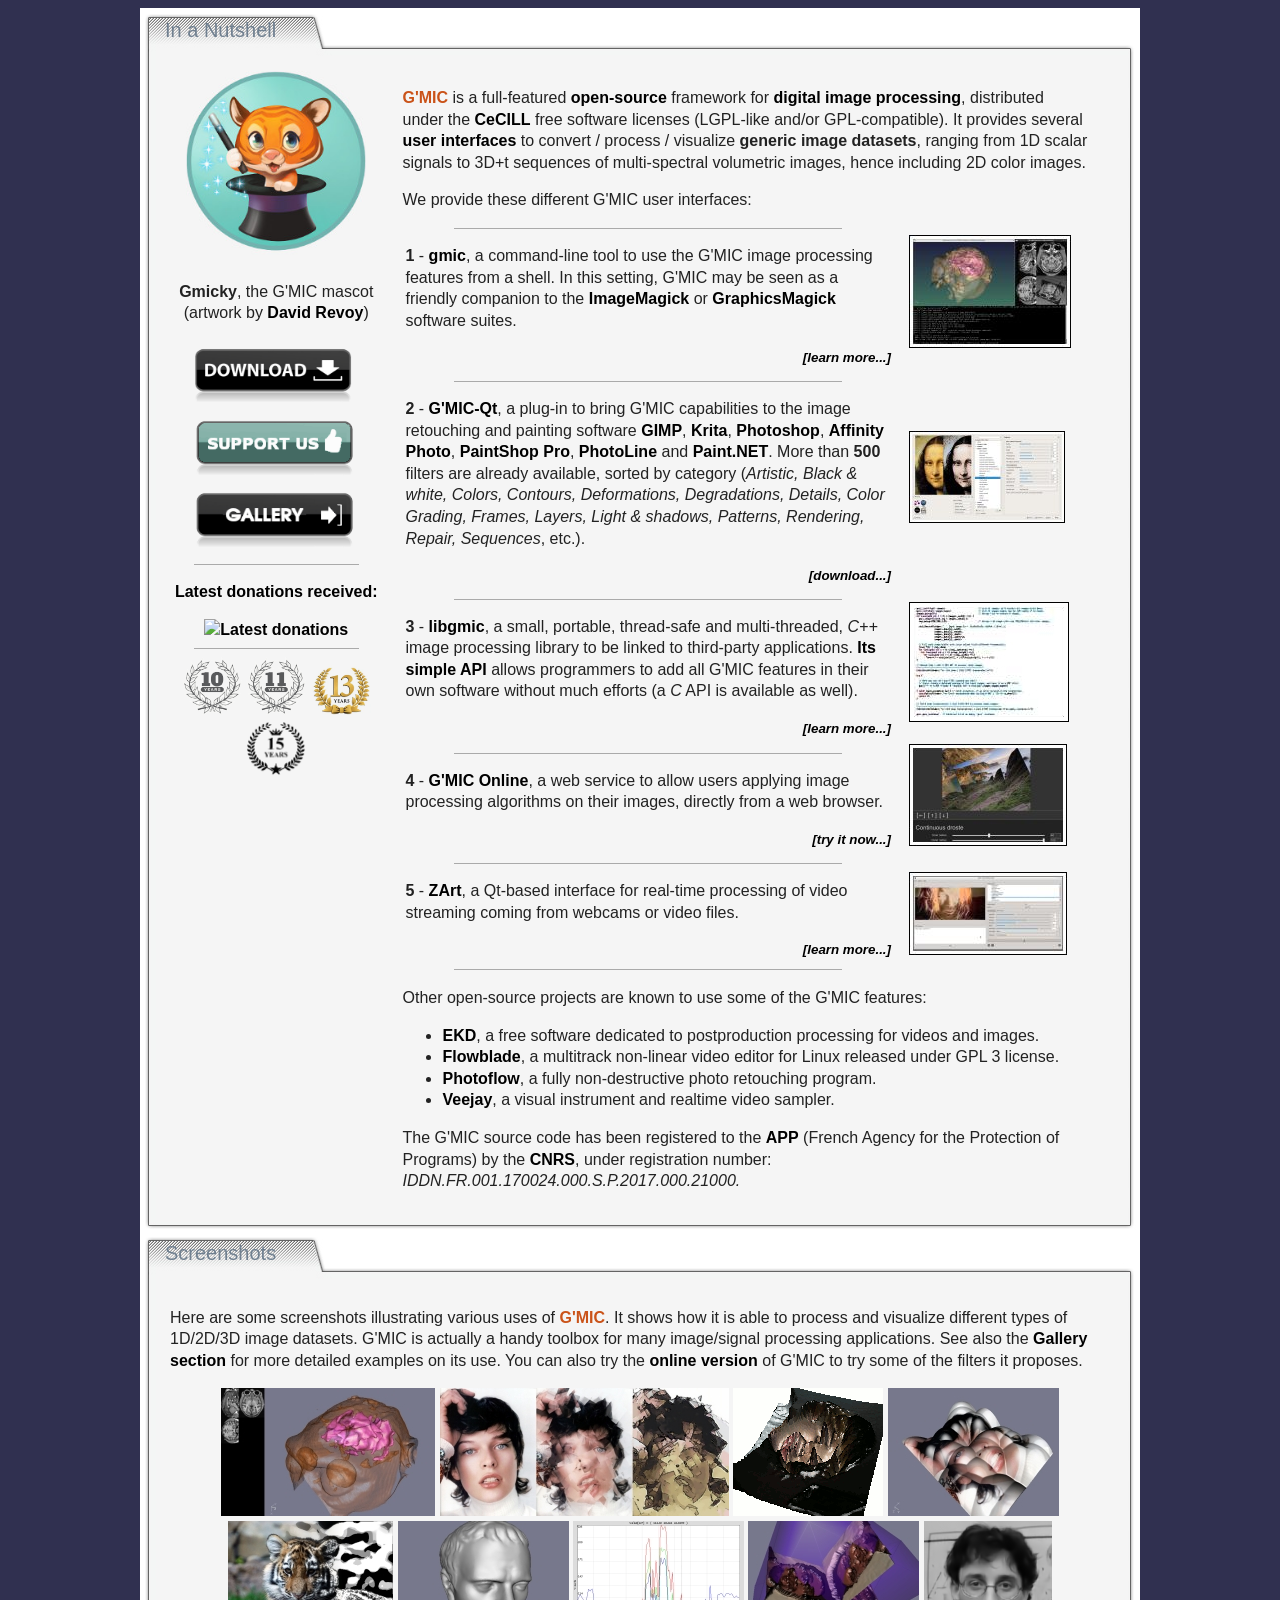
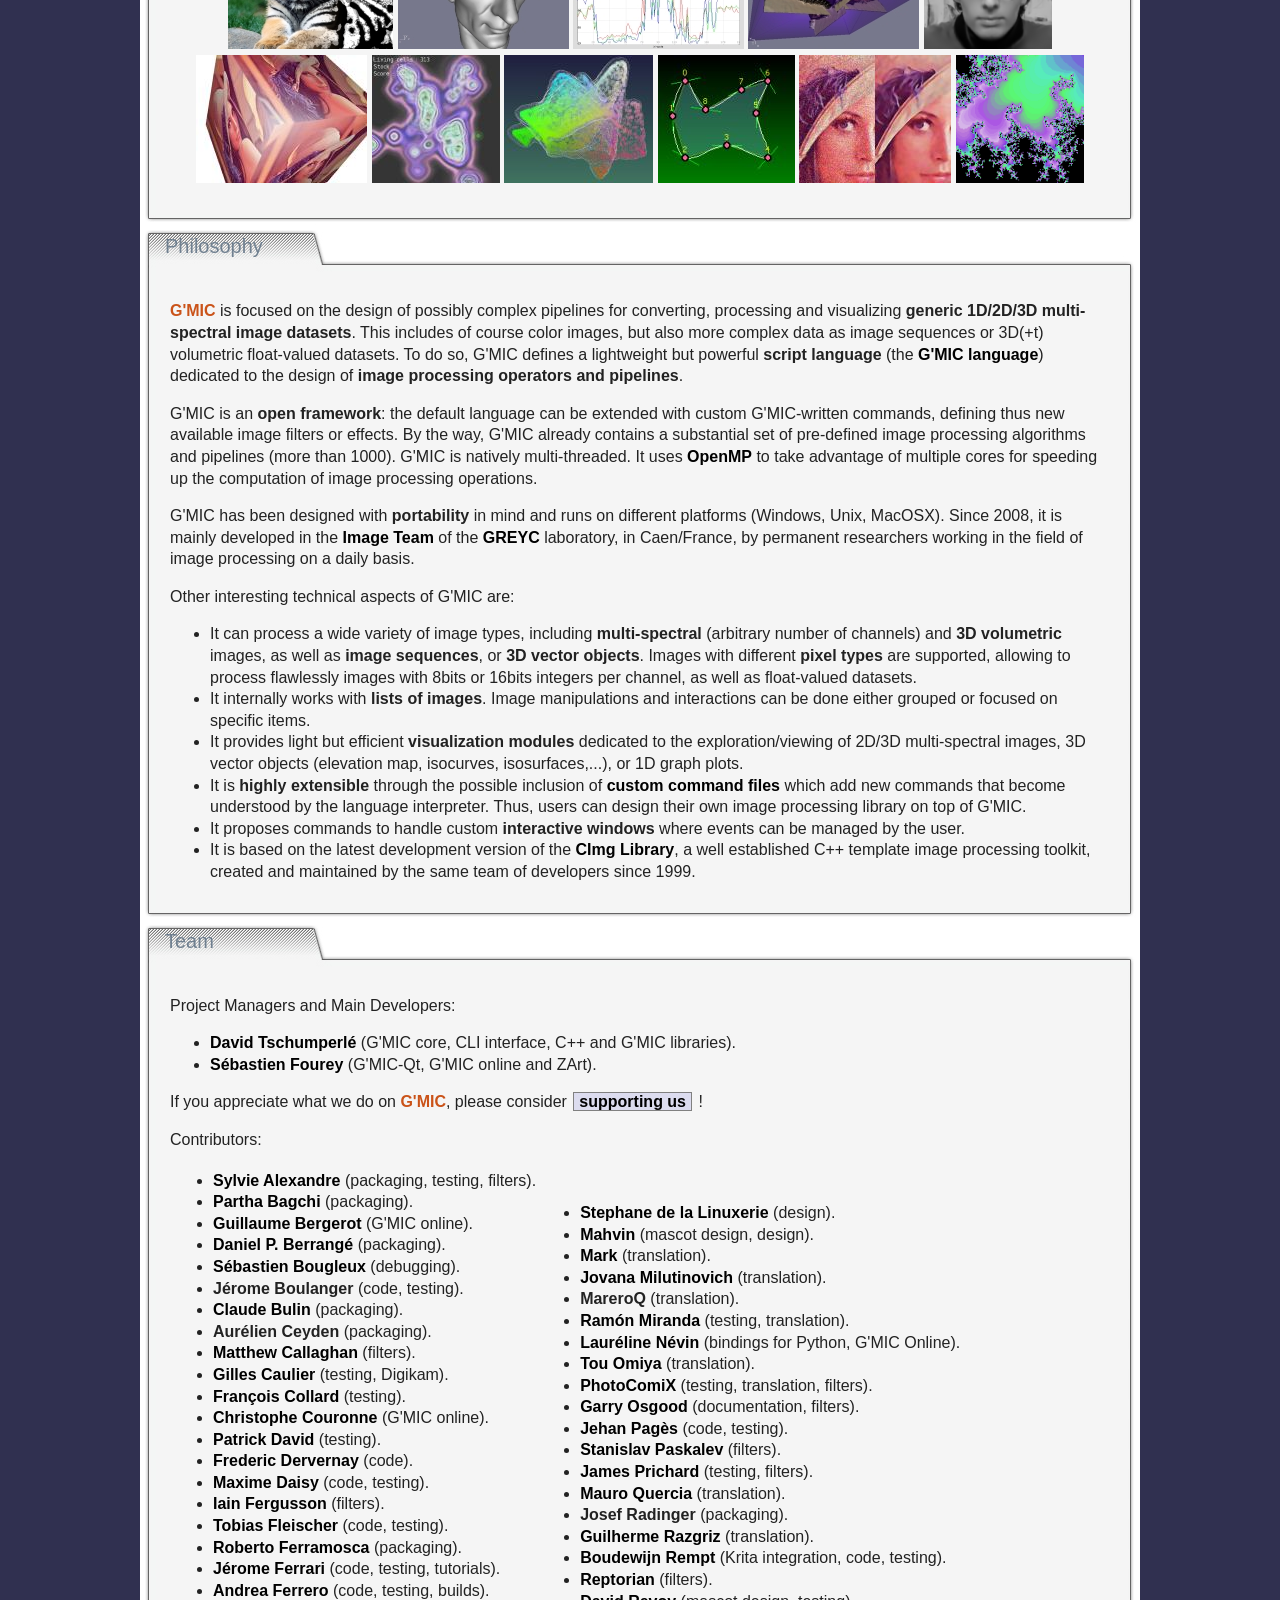
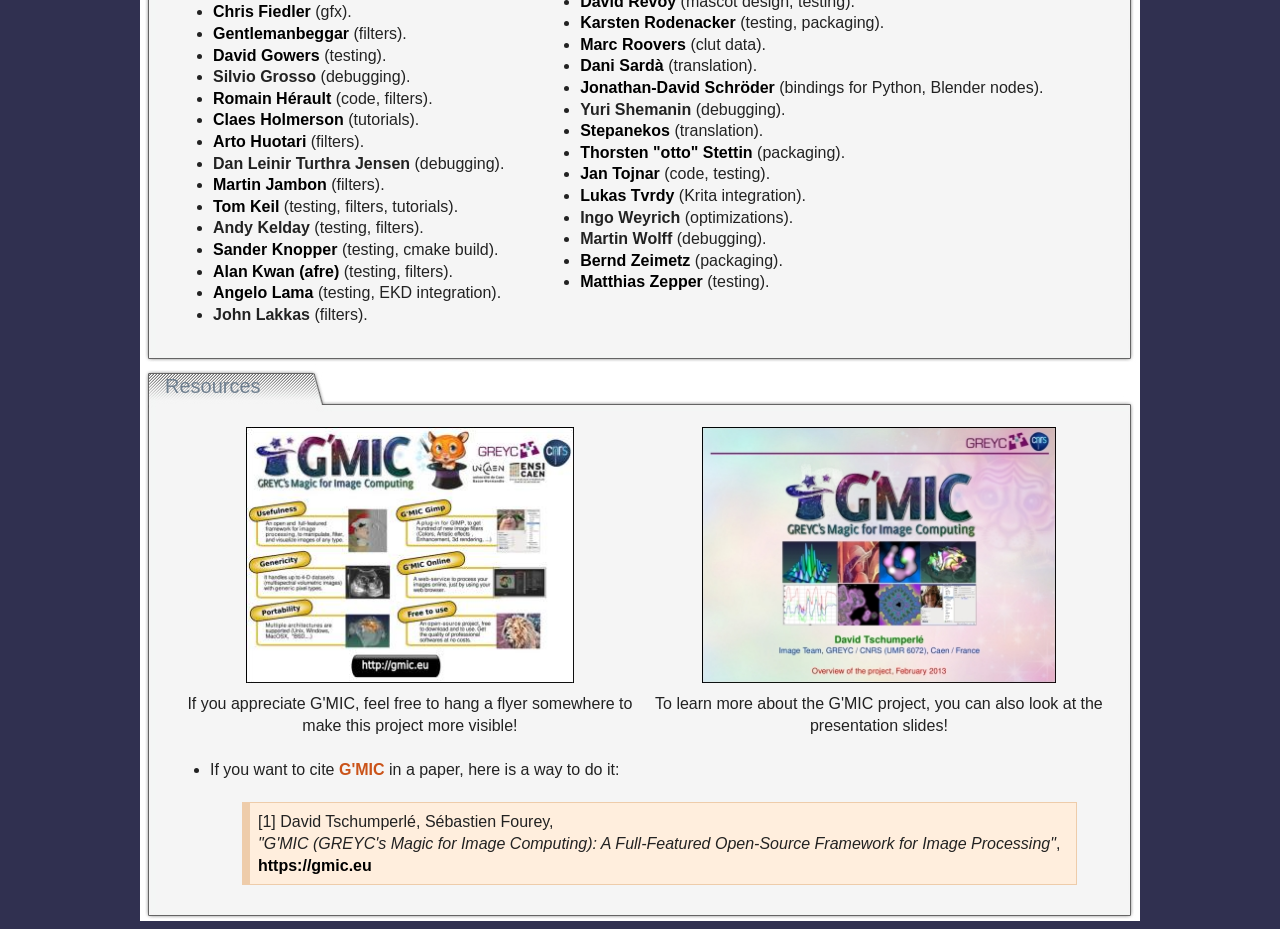
==== commit f619ff8f: "update to last G'MIC 3.4.0" ====
--- a/gmicqt/gmic/html/index.html
+++ b/gmicqt/gmic/html/index.html
@@ -259,6 +259,7 @@
               <li><a target="_blank" href="http://www.xcfa.tuxfamily.org/"><b>Claude Bulin</b></a> (packaging).</li>
               <li><b>Aurélien Ceyden</b> (packaging).</li>
               <li><a target="_blank" href="https://pureservices.com.au/author/mathew-callaghan/"><b>Matthew Callaghan</b></a> (filters).</li>
+              <li><a target="_blank" href="https://www.linkedin.com/in/gilles-caulier/"><b>Gilles Caulier</b></a> (testing, Digikam).</li>
               <li><a target="_blank" href="http://www.flickr.com/photos/fcollard/"><b>Fran&ccedil;ois Collard</b></a> (testing).</li>
               <li><a target="_blank" href="https://www.greyc.fr/users/couronne"><b>Christophe Couronne</b></a> (G'MIC online).</li>
               <li><a target="_blank" href="http://blog.patdavid.net/"><b>Patrick David</b></a> (testing).</li>
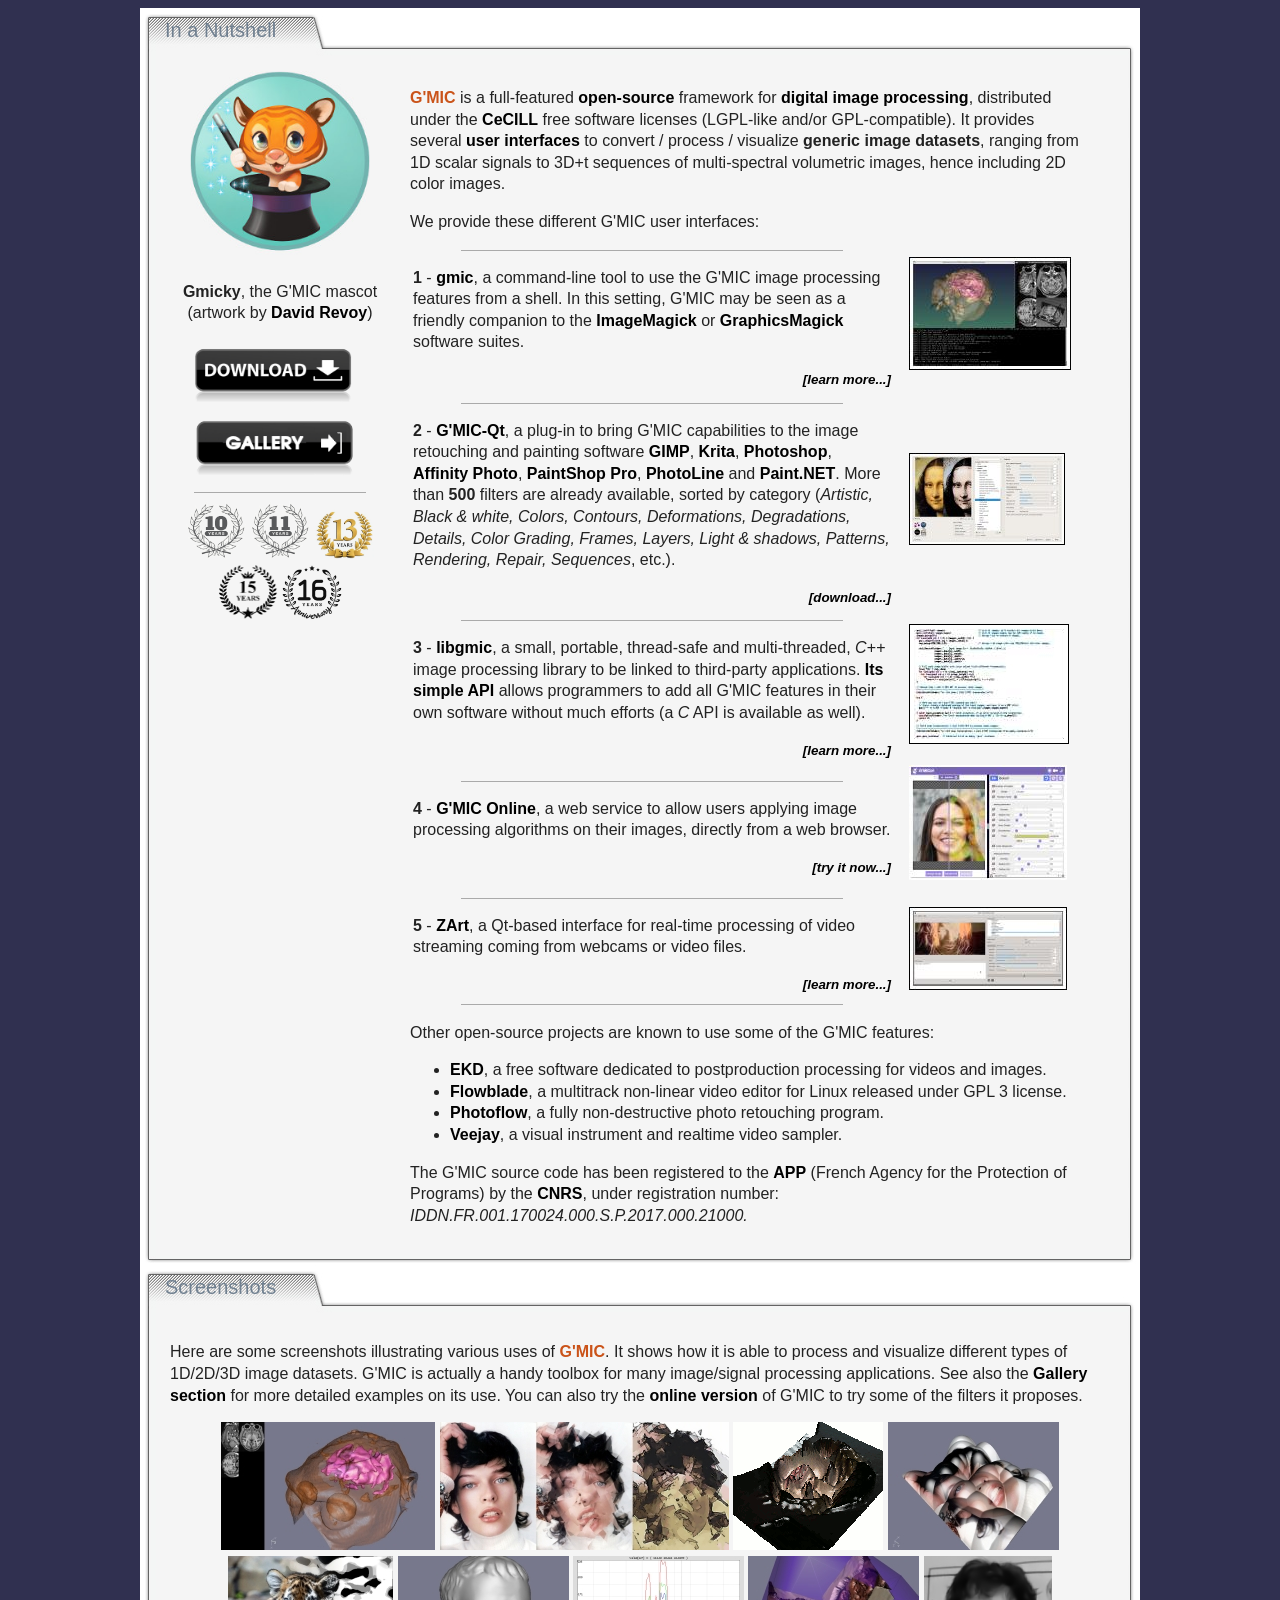
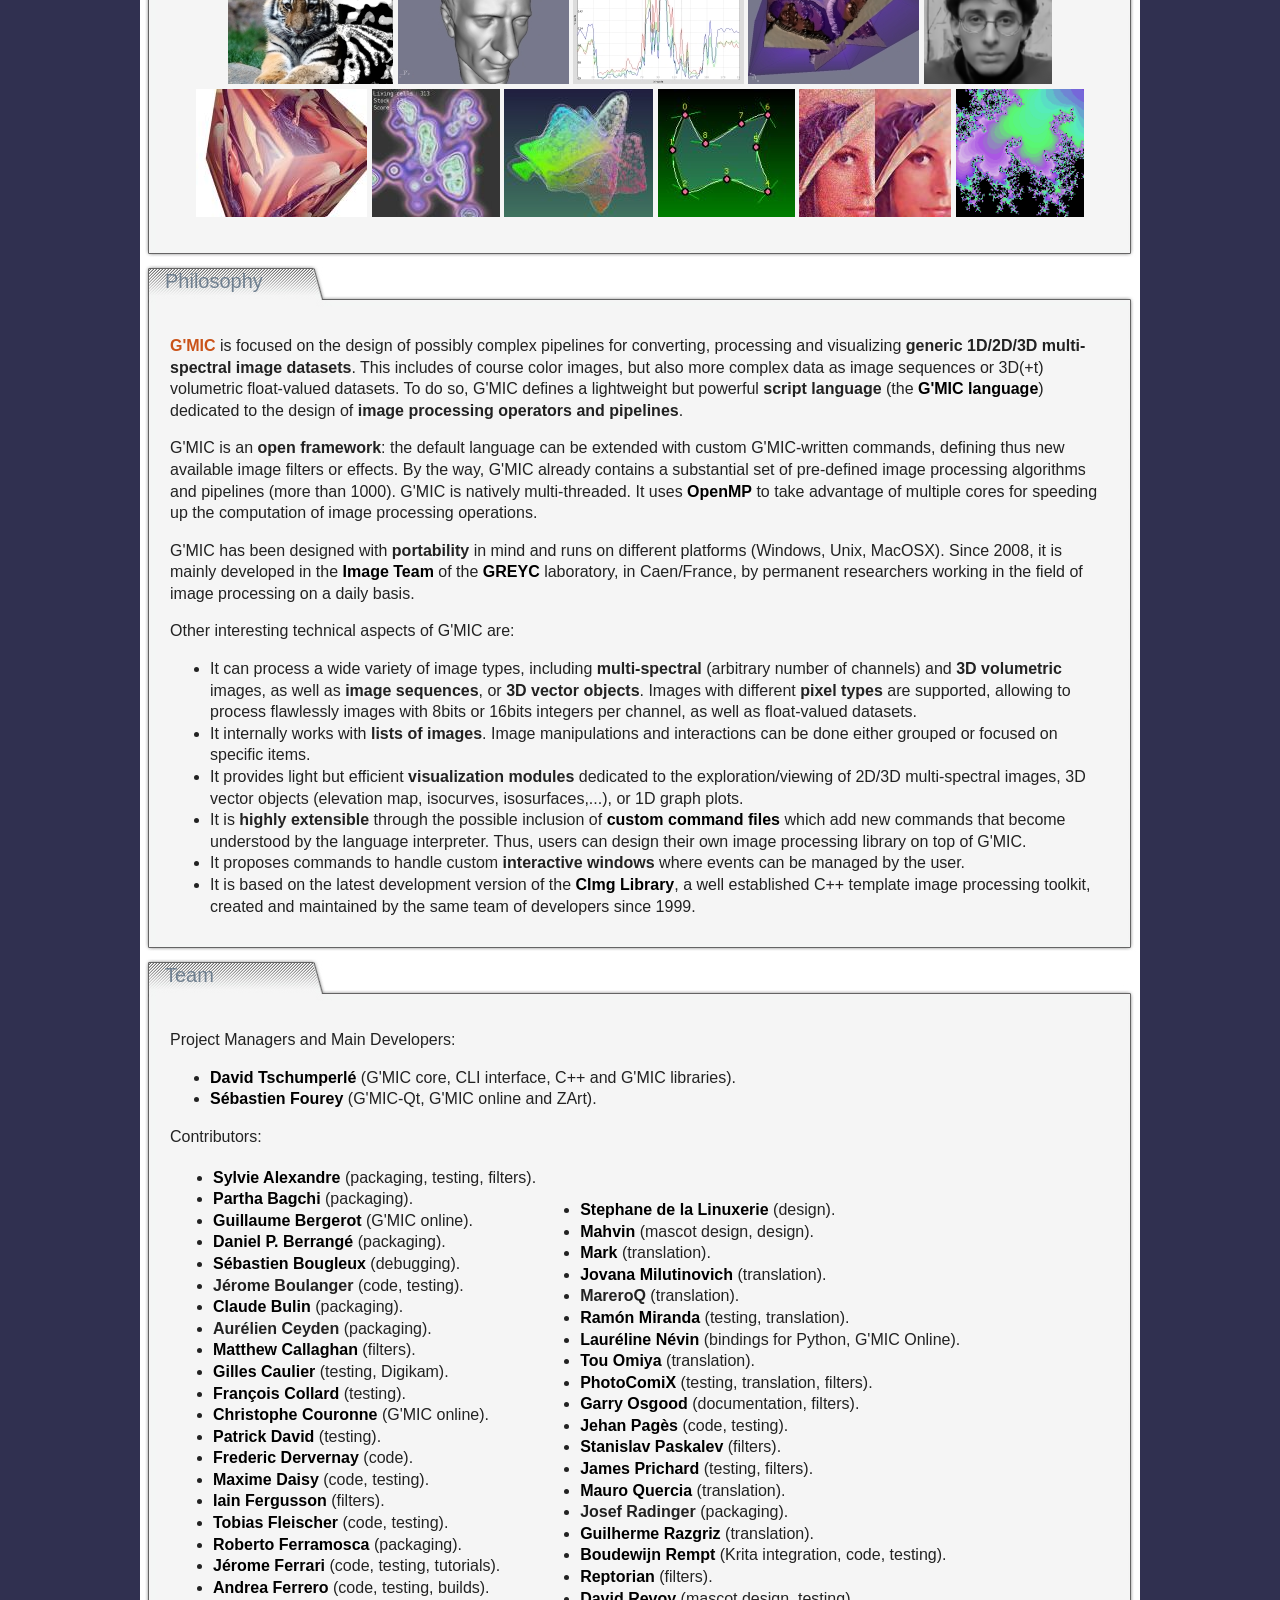
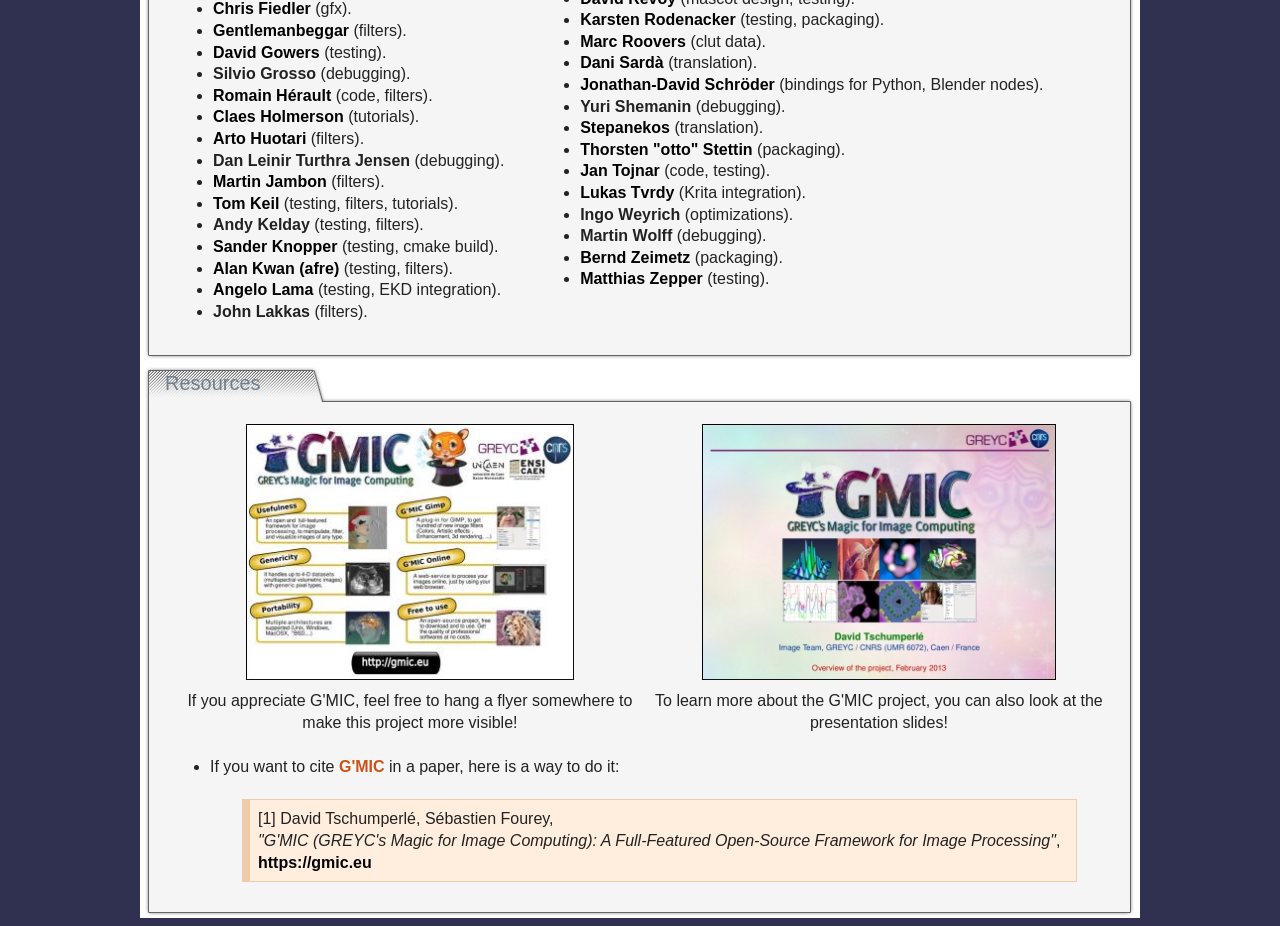
==== commit ce576dbe: "update to last G'MIC-Qt 3.4.2" ====
--- a/gmicqt/gmic/html/index.html
+++ b/gmicqt/gmic/html/index.html
@@ -32,16 +32,13 @@
             <p class="p_caption"><b>Gmicky</b>, the G'MIC mascot<br/>(artwork by <a href="http://www.davidrevoy.com/">David Revoy</a>)</p>
 
             <div class="gmic_button_large"><a href="download.html"><img alt="Download" src="img/download_icon.png"/></div></a>
-            <div class="gmic_button_large"><a href="https://libreart.info/en/projects/gmic"><img alt="Support Us" src="img/supportus_icon.png"/></a></div>
             <div class="gmic_button_large"><a href="gallery"><img alt="Gallery" src="img/gallery_icon.png"/></a></div>
             <hr class="hr_small"/>
-            <a href="https://libreart.info/en/projects/gmic"><p class="p_caption">Latest donations received:</p>
-              <img alt="Latest donations" src="img/donations_latest_months.png" width="200"/></a>
-            <hr class="hr_small"/>
-            <span class="gmic_button_small"><a id="tenyears_id" href="https://pixls.us/blog/2018/08/g-mic-2-3-6/"><img alt="10 Years" src="img/10years.png"/></a></span>
-            <span class="gmic_button_small"><a id="elevenyears_id" href="https://pixls.us/blog/2019/09/g-mic-2-7-process-your-images-with-style/"><img alt="11 Years" src="img/11years.png"/></a></span>
-            <span class="gmic_button_small"><a id="thirteenyears_id" href="https://gmic.eu/gmic300/"><img alt="13 Years" src="img/13years.png"/></a></span>
-            <span class="gmic_button_small"><a id="fifteenyears_id" href="https://gmic.eu/gmic325/"><img alt="15 Years" src="img/15years.png"/></a></span>
+            <span class="gmic_button_small"><a href="https://pixls.us/blog/2018/08/g-mic-2-3-6/"><img alt="10 Years" src="img/10years.png"/></a></span>
+            <span class="gmic_button_small"><a href="https://pixls.us/blog/2019/09/g-mic-2-7-process-your-images-with-style/"><img alt="11 Years" src="img/11years.png"/></a></span>
+            <span class="gmic_button_small"><a href="https://gmic.eu/gmic300/"><img alt="13 Years" src="img/13years.png"/></a></span>
+            <span class="gmic_button_small"><a href="https://gmic.eu/gmic325/"><img alt="15 Years" src="img/15years.png"/></a></span>
+            <span class="gmic_button_small"><a href="https://gmic.eu/gmic340/"><img alt="16 Years" src="img/16years.png"/></a></span>
           </td>
           <td>
             <p>
@@ -243,10 +240,6 @@
         <li><a href="http://tschumperle.users.greyc.fr/"><b>David Tschumperlé</b></a> (G'MIC core, CLI interface, C++ and G'MIC libraries).</li>
         <li><a href="https://foureys.users.greyc.fr/"><b>Sébastien Fourey</b></a> (G'MIC-Qt, G'MIC online and ZArt).</li>
       </ul>
-      <p>
-        If you appreciate what we do on <span class="gmd_gmic">G'MIC</span>,
-        please consider <a class="donation_link" href="https://libreart.info/en/projects/gmic">supporting us</a> !
-      </p>
       Contributors:<br/>
       <table><tr>
           <td><ul>
